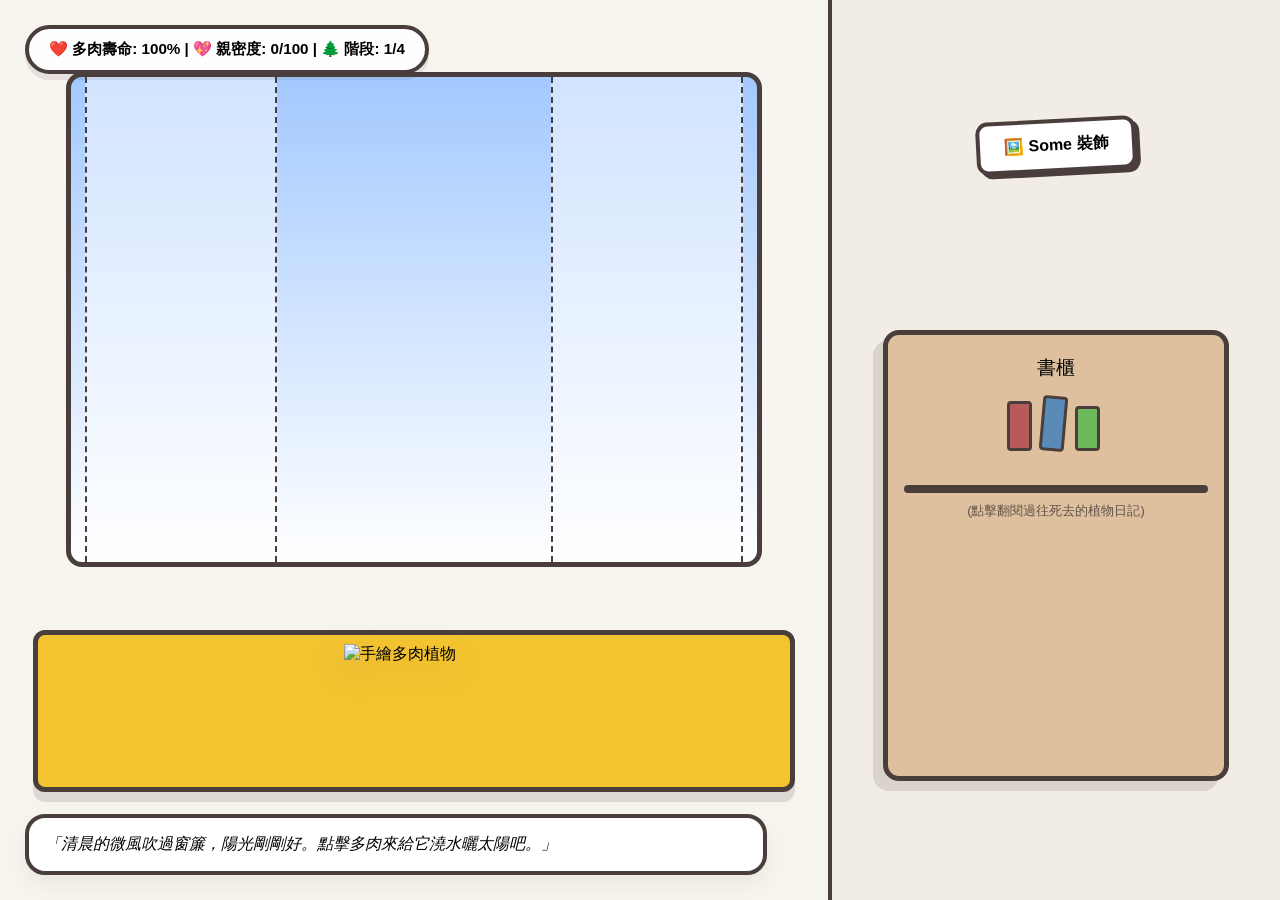
==== computer.html @ 14068a15 "Update computer.html" ====
<!DOCTYPE html>
<html lang="zh-Hant">
<head>
  <meta charset="utf-8">
  <meta name="viewport" content="width=device-width, initial-scale=1.0">
  <title>📓 窗邊的多肉回憶錄 🌿</title>
  
  <style>
    /* ==========================================
       🧱 1. 全螢幕滿版與空間透視設定
       ========================================== */
    * {
      box-sizing: border-box;
    }
    
    body, html {
      margin: 0; padding: 0;
      width: 100%; height: 100%;
      overflow: hidden; /* 禁止捲軸，讓空間完美鎖定在螢幕內 */
      font-family: 'Microsoft JhengHei', -apple-system, sans-serif;
      background-color: #ede6dc;
    }

    /* 🎮 全螢幕遊戲舞台：徹底拿掉框框，佔滿整個螢幕 */
    .game-stage {
      position: relative;
      width: 100vw;
      height: 100vh;
      display: flex;
    }

    /* ==========================================
       🌅 左側牆面空間 (佔螢幕 65% 寬度)
       ========================================== */
    .left-wall {
      position: relative;
      width: 65%;
      height: 100%;
      background-color: #f7f3ed; /* 左牆壁顏色 */
      border-right: 4px solid #4a3e3d; /* 牆角透視交界線 */
    }

    /* 滿版大窗戶 */
    .window-view {
      position: absolute;
      top: 8%; left: 8%;
      width: 84%; height: 55%;
      border: 5px solid #4a3e3d;
      border-radius: 16px;
      overflow: hidden;
      background: linear-gradient(to bottom, #9bc2ff, #ffffff);
      transition: background 3s ease;
    }

    /* 晚上亮起的一閃一閃星星 */
    .stars {
      position: absolute;
      width: 100%; height: 100%;
      background-image: radial-gradient(circle, #fff 1.5px, transparent 1.5px);
      background-size: 40px 40px;
      opacity: 0;
      transition: opacity 3s ease;
    }

    /* 隨風飄動的透明細紗窗簾 */
    .curtain-asset {
      position: absolute;
      top: 0; width: 28%; height: 100%;
      background-color: rgba(255, 255, 255, 0.5);
      border-left: 2px dashed #4a3e3d;
      border-right: 2px dashed #4a3e3d;
      transform-origin: top center;
      animation: windSway 6s ease-in-out infinite alternate;
    }
    .curtain-left { left: 2%; }
    .curtain-right { right: 2%; animation-delay: -3s; }

    @keyframes windSway {
      0% { transform: rotate(-1.5deg) skewX(-1deg); }
      100% { transform: rotate(2.5deg) skewX(1deg); }
    }

    /* 💛 完美重現手繪：大面積黃色多肉窗台/平台 */
    .window-ledge {
      position: absolute;
      bottom: 12%; left: 4%;
      width: 92%; height: 18%;
      background-color: #f4c430; /* 暖黃色手繪感平台 */
      border: 5px solid #4a3e3d;
      border-radius: 12px;
      box-shadow: 0 10px 0px rgba(74, 62, 61, 0.15);
      display: flex;
      justify-content: center;
      align-items: center;
    }

    /* 🎯 精緻去背多肉圖片 (拒絕青江菜) */
    .succulent-image {
      position: absolute;
      bottom: 80%; /* 穩穩站立在黃色窗台上 */
      width: 140px; /* 加大尺寸，更具視覺核心感 */
      height: auto;
      cursor: pointer;
      user-select: none;
      transition: transform 0.2s cubic-bezier(0.175, 0.885, 0.32, 1.275);
      filter: drop-shadow(0 10px 15px rgba(74, 62, 61, 0.2));
    }
    .succulent-image:active {
      transform: scale(1.15) rotate(3deg); /* 點擊時極具動態Q彈感 */
    }

    /* ==========================================
       🪵 右側牆面空間 (佔螢幕 35% 寬度)
       ========================================== */
    .right-wall {
      position: relative;
      width: 35%;
      height: 100%;
      background-color: #f2ede4; /* 右牆壁顏色，做出微微的光影深淺差 */
      display: flex;
      flex-direction: column;
      align-items: center;
      justify-content: space-around;
      padding: 40px 20px;
    }

    /* 牆面上的 Some 裝飾 */
    .some-decor {
      border: 4px solid #4a3e3d;
      padding: 12px 24px;
      border-radius: 12px;
      font-weight: bold;
      background: #fff;
      transform: rotate(-3deg);
      box-shadow: 4px 4px 0px #4a3e3d;
    }

    /* 📚 完美重現手繪：靈魂立體書櫃 */
    .bookcase-container {
      width: 85%;
      height: 55%;
      background-color: #dec09e; /* 溫潤的木質色 */
      border: 5px solid #4a3e3d;
      border-radius: 16px;
      cursor: pointer;
      position: relative;
      display: flex;
      flex-direction: column;
      justify-content: flex-start;
      align-items: center;
      padding-top: 20px;
      box-shadow: -10px 10px 0px rgba(74, 62, 61, 0.15);
      transition: all 0.3s ease;
    }
    .bookcase-container:hover {
      transform: translate(3px, -3px);
      box-shadow: -13px 13px 0px rgba(74, 62, 61, 0.2);
      background-color: #d1b18f;
    }
    
    /* 書櫃分層隔板與書籍裝飾 */
    .shelf {
      width: 90%; height: 8px;
      background: #4a3e3d; margin: 30px 0 10px 0; border-radius: 4px;
    }
    .book-spine {
      width: 25px; height: 50px;
      background: #b85a5a; border: 3px solid #4a3e3d;
      border-radius: 4px; margin-right: 5px;
      display: inline-block;
    }
    .book-spine:nth-child(2) { background: #5a8bb8; height: 55px; transform: rotate(5deg); }
    .book-spine:nth-child(3) { background: #6cb85a; height: 45px; }

    /* ==========================================
       📊 數據與療癒對話框 UI
       ========================================== */
    .hud-display {
      position: absolute;
      top: 25px; left: 25px;
      z-index: 10;
      background: rgba(255, 255, 255, 0.95);
      padding: 10px 20px;
      border: 4px solid #4a3e3d;
      border-radius: 30px;
      font-weight: bold;
      font-size: 0.95rem;
      box-shadow: 0 6px 0px rgba(74, 62, 61, 0.1);
    }

    .dialogue-bubble {
      position: absolute;
      bottom: 25px; left: 25px; width: 58%;
      background: white;
      border: 4px solid #4a3e3d;
      border-radius: 20px;
      padding: 16px;
      font-size: 1rem;
      font-style: italic;
      box-shadow: 0 10px 20px rgba(0,0,0,0.05);
      z-index: 10;
    }

    /* ==========================================
       📖 歷史回憶錄彈窗
       ========================================== */
    .modal-overlay {
      position: fixed;
      top: 0; left: 0; width: 100%; height: 100%;
      background: rgba(74, 62, 61, 0.6);
      backdrop-filter: blur(5px);
      display: flex; justify-content: center; align-items: center;
      opacity: 0; pointer-events: none; transition: opacity 0.4s ease;
      z-index: 100;
    }
    .modal-overlay.open { opacity: 1; pointer-events: auto; }
    
    .modal-content {
      background: #fffcf7;
      border: 5px solid #4a3e3d;
      border-radius: 24px;
      width: 90%; max-width: 480px;
      padding: 30px;
      box-shadow: 0 25px 50px rgba(0,0,0,0.3);
    }
    .history-scroll {
      max-height: 280px; overflow-y: auto;
      margin: 20px 0; padding-right: 5px;
      text-align: left;
    }
    .history-item {
      padding: 12px; border-bottom: 2px dashed #d9cebc;
    }
    .close-btn {
      background: #4a3e3d; color: white; border: none;
      padding: 10px 24px; border-radius: 25px; cursor: pointer; font-weight: bold; font-size: 1rem;
    }
  </style>
</head>
<body>

  <div class="game-stage">
    
    <div class="hud-display" id="hud-text">
      ❤️ 多肉壽命: 100% | 💖 親密度: 0/100 | 🌲 階段: 1/4
    </div>

    <div class="left-wall">
      <div class="window-view" id="window-sky">
        <div class="stars" id="night-stars"></div>
        <div class="curtain-asset curtain-left"></div>
        <div class="curtain-asset curtain-right"></div>
      </div>

      <div class="window-ledge">
        <img src="https://i.imgur.com/KUp2G2X.png" class="succulent-image" id="succulent-img" alt="手繪多肉植物">
      </div>
    </div>

    <div class="right-wall">
      <div class="some-decor">🖼️ Some 裝飾</div>

      <div class="bookcase-container" id="bookcase-btn">
        <span style="font-size: 1.2rem;">書櫃</span>
        <div style="margin-top: 15px;">
          <div class="book-spine"></div>
          <div class="book-spine"></div>
          <div class="book-spine"></div>
        </div>
        <div class="shelf"></div>
        <span style="font-size: 0.8rem; color: #615349; padding: 0 10px; text-align: center;">(點擊翻閱過往死去的植物日記)</span>
      </div>
    </div>

    <div class="dialogue-bubble" id="dialogue-box">
      「清晨的微風吹過窗簾，陽光剛剛好。點擊多肉來給它澆水曬太陽吧。」
    </div>

  </div>

  <div class="modal-overlay" id="history-modal">
    <div class="modal-content">
      <h3 style="margin-top:0; text-align: center; color: #4a3e3d;">📖 書櫃深處的植物回憶錄</h3>
      <div class="history-scroll" id="history-list">
        </div>
      <div style="text-align: center;">
        <button class="close-btn" id="close-modal-btn">闔上回憶</button>
      </div>
    </div>
  </div>

  <script>
    const windowSky = document.getElementById('window-sky');
    const nightStars = document.getElementById('night-stars');
    const succulentImg = document.getElementById('succulent-img');
    const hudText = document.getElementById('hud-text');
    const dialogueBox = document.getElementById('dialogue-box');
    
    const historyModal = document.getElementById('history-modal');
    const bookcaseBtn = document.getElementById('bookcase-btn');
    const closeModalBtn = document.getElementById('close-modal-btn');
    const historyList = document.getElementById('history-list');

    // 狀態設定
    let plantLife = 100;
    let lovePoints = 0;
    let currentStage = 1;
    let isDead = false;

    let graveyard = JSON.parse(localStorage.getItem('succulent_graveyard_v3')) || [];

    // 🎯 淘汰青江菜！換上真正的「去背多肉植物生長圖片網址」
    const succulentImages = {
      1: "https://i.imgur.com/KUp2G2X.png", // 階段 1：精緻胖嘟嘟小多肉
      2: "https://i.imgur.com/uSshWv8.png", // 階段 2：長大抽高、葉片飽滿
      3: "https://i.imgur.com/XkofgqB.png", // 階段 3：群生繁茂姿態
      4: "https://i.imgur.com/gA9mD9Z.png", // 階段 4：頂端綻放精緻小花！
      dead: "https://i.imgur.com/u46U8bV.png" // ☠️ 枯萎後留下的療癒小種子
    };

    /* --- 時間環境連動 --- */
    function updateEnvironment() {
      const hour = new Date().getHours();
      if (hour >= 6 && hour < 17) {
        windowSky.style.background = "linear-gradient(to bottom, #a3c9ff, #ffffff)";
        nightStars.style.opacity = "0";
      } else if (hour >= 17 && hour < 19) {
        windowSky.style.background = "linear-gradient(to bottom, #f39c12, #f1c40f)";
        nightStars.style.opacity = "0";
      } else {
        windowSky.style.background = "linear-gradient(to bottom, #141d26, #243342)";
        nightStars.style.opacity = "0.85";
      }
      renderStatus();
    }

    function renderStatus() {
      if (isDead) {
        hudText.innerHTML = "🕯️ 狀態: 這株多肉的生命已化作書櫃裡的故事。";
        succulentImg.src = succulentImages.dead;
        return;
      }
      hudText.innerHTML = `❤️ 多肉壽命: ${plantLife}% | 💖 親密度: ${lovePoints}/100 | 🌲 階段: ${currentStage}/4`;
      succulentImg.src = succulentImages[currentStage];
    }

    /* --- 培育互動 --- */
    succulentImg.addEventListener('click', () => {
      if (isDead) {
        dialogueBox.innerHTML = "「盆栽裡留下一顆小小的種子，它的故事已經被好好記錄在右邊的書櫃裡了。」";
        return;
      }

      const hour = new Date().getHours();
      if (hour >= 19 || hour < 6) {
        dialogueBox.innerHTML = "「夜深了，多肉和窗外的星星都睡著了。明天太陽升起再跟它玩吧。」";
        return;
      }

      lovePoints += 20;
      dialogueBox.innerHTML = "「你輕輕幫它澆了點水，並把它挪到陽光最舒服的地方。親密度提升了！」";

      if (lovePoints >= 100) {
        lovePoints = 0;
        plantLife = Math.min(plantLife + 30, 100); // 延長壽命
        dialogueBox.innerHTML = "✨ 親密度滿分！多肉獲得了你的溫柔呵護，壽命延長，並且長得更茁壯了！";
        if (currentStage < 4) currentStage++;
      }
      renderStatus();
    });

    /* --- 生命衰老週期 (為了測試，先設定每 20 秒扣一次壽命，可自由更改) --- */
    function checkLifeCycle() {
      if (isDead) return;
      plantLife -= 5;
      
      if (plantLife <= 0) {
        plantLife = 0;
        isDead = true;
        
        // 寫入書櫃回憶錄
        const newMemory = {
          generation: graveyard.length + 1,
          date: new Date().toLocaleDateString() + " " + new Date().toLocaleTimeString(),
          finalStage: currentStage === 4 ? "🌸 成功開花結果" : `🌿 成長至第 ${currentStage} 階段`,
          note: "它終究會離開，但窗外的風和這個房間會記住它最美的模樣。"
        };
        graveyard.push(newMemory);
        localStorage.setItem('succulent_graveyard_v3', JSON.stringify(graveyard));
        dialogueBox.innerHTML = "🕯️ 這株多肉靜靜地結束了它的生命旅程。它的故事已經化作一本泛黃的日記，永久收藏在右側的書櫃上了。";
      }
      renderStatus();
    }

    /* --- 書櫃互動 --- */
    bookcaseBtn.addEventListener('click', () => {
      historyList.innerHTML = "";
      if (graveyard.length === 0) {
        historyList.innerHTML = "<p style='color:#888; text-align:center;'>書櫃上目前空空的。<br>當有植物生命走到盡頭時，回憶會自動珍藏在這裡。</p>";
      } else {
        [...graveyard].reverse().forEach(item => {
          const div = document.createElement('div');
          div.className = 'history-item';
          div.innerHTML = `
            <p><b>📜【第 ${item.generation} 代多肉】</b></p>
            <p>📅 畢業時間: ${item.date}</p>
            <p>🌸 最終姿態: <span style="color:#e63946;">${item.finalStage}</span></p>
            <p style="font-size:0.85rem; color:#666; font-style: italic;">回憶筆記: "${item.note}"</p>
          `;
          historyList.appendChild(div);
        });
      }
      historyModal.classList.add('open');
    });

    closeModalBtn.addEventListener('click', () => {
      historyModal.classList.remove('open');
    });

    // 啟動
    updateEnvironment();
    setInterval(updateEnvironment, 60000);
    setInterval(checkLifeCycle, 20000); // 每 20 秒扣 5% 壽命，方便測試。之後想改慢只要把 20000 改大即可。
  </script>
</body>
</html>
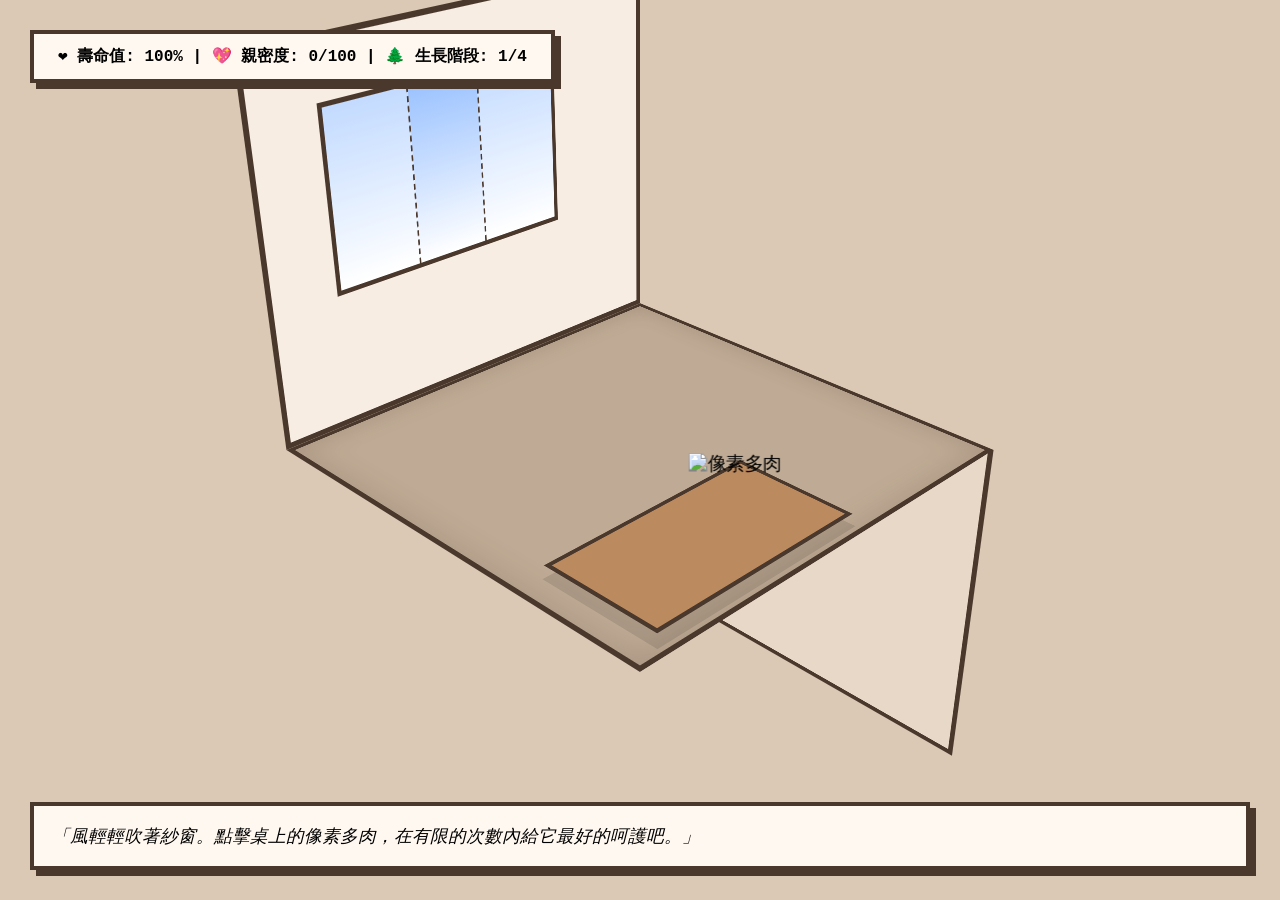
==== commit 832b1e47: "Update computer.html" ====
--- a/computer.html
+++ b/computer.html
@@ -3,295 +3,309 @@
 <head>
   <meta charset="utf-8">
   <meta name="viewport" content="width=device-width, initial-scale=1.0">
-  <title>📓 窗邊的多肉回憶錄 🌿</title>
+  <title>🌿 像素窗邊：多肉微縮世界 📓</title>
   
   <style>
     /* ==========================================
-       🧱 1. 全螢幕滿版與空間透視設定
+       🎨 1. 全螢幕滿版與像素風（Pixelated）渲染設定
        ========================================== */
     * {
       box-sizing: border-box;
+      /* 確保所有圖片在放大時保持像素點的清晰，不模糊，這才是 Pixel Art 的靈魂 */
+      image-rendering: pixelated;
+      image-rendering: crisp-edges;
     }
     
     body, html {
       margin: 0; padding: 0;
       width: 100%; height: 100%;
-      overflow: hidden; /* 禁止捲軸，讓空間完美鎖定在螢幕內 */
-      font-family: 'Microsoft JhengHei', -apple-system, sans-serif;
-      background-color: #ede6dc;
-    }
-
-    /* 🎮 全螢幕遊戲舞台：徹底拿掉框框，佔滿整個螢幕 */
-    .game-stage {
+      overflow: hidden;
+      background-color: #dbc9b5; /* 呼應圖片的復古大地色底色 */
+      font-family: 'Courier New', 'Microsoft JhengHei', monospace;
+      display: flex;
+      justify-content: center;
+      align-items: center;
+    }
+
+    /* 🎮 3D 視角觀察相機 */
+    .view-cube-camera {
       position: relative;
       width: 100vw;
       height: 100vh;
-      display: flex;
-    }
-
-    /* ==========================================
-       🌅 左側牆面空間 (佔螢幕 65% 寬度)
-       ========================================== */
-    .left-wall {
-      position: relative;
-      width: 65%;
-      height: 100%;
-      background-color: #f7f3ed; /* 左牆壁顏色 */
-      border-right: 4px solid #4a3e3d; /* 牆角透視交界線 */
-    }
-
-    /* 滿版大窗戶 */
-    .window-view {
-      position: absolute;
-      top: 8%; left: 8%;
-      width: 84%; height: 55%;
-      border: 5px solid #4a3e3d;
-      border-radius: 16px;
-      overflow: hidden;
-      background: linear-gradient(to bottom, #9bc2ff, #ffffff);
-      transition: background 3s ease;
-    }
-
-    /* 晚上亮起的一閃一閃星星 */
-    .stars {
-      position: absolute;
-      width: 100%; height: 100%;
-      background-image: radial-gradient(circle, #fff 1.5px, transparent 1.5px);
-      background-size: 40px 40px;
-      opacity: 0;
-      transition: opacity 3s ease;
-    }
-
-    /* 隨風飄動的透明細紗窗簾 */
-    .curtain-asset {
-      position: absolute;
-      top: 0; width: 28%; height: 100%;
-      background-color: rgba(255, 255, 255, 0.5);
-      border-left: 2px dashed #4a3e3d;
-      border-right: 2px dashed #4a3e3d;
-      transform-origin: top center;
-      animation: windSway 6s ease-in-out infinite alternate;
-    }
-    .curtain-left { left: 2%; }
-    .curtain-right { right: 2%; animation-delay: -3s; }
-
-    @keyframes windSway {
-      0% { transform: rotate(-1.5deg) skewX(-1deg); }
-      100% { transform: rotate(2.5deg) skewX(1deg); }
-    }
-
-    /* 💛 完美重現手繪：大面積黃色多肉窗台/平台 */
-    .window-ledge {
-      position: absolute;
-      bottom: 12%; left: 4%;
-      width: 92%; height: 18%;
-      background-color: #f4c430; /* 暖黃色手繪感平台 */
-      border: 5px solid #4a3e3d;
-      border-radius: 12px;
-      box-shadow: 0 10px 0px rgba(74, 62, 61, 0.15);
+      perspective: 1500px; /* 增加 3D 縱深感 */
       display: flex;
       justify-content: center;
       align-items: center;
     }
 
-    /* 🎯 精緻去背多肉圖片 (拒絕青江菜) */
-    .succulent-image {
-      position: absolute;
-      bottom: 80%; /* 穩穩站立在黃色窗台上 */
-      width: 140px; /* 加大尺寸，更具視覺核心感 */
-      height: auto;
+    /* ==========================================
+       📐 2. 核心：等角透視立體房間 (Isometric Room)
+       ========================================== */
+    .isometric-room {
+      position: relative;
+      width: 500px;  /* 3D 房間的底座大小 */
+      height: 500px;
+      /* 關鍵：斜切 45 度角俯瞰，完美還原參考圖視角 */
+      transform: rotateX(60deg) rotateZ(-45deg);
+      transform-style: preserve-3d;
+      transition: transform 0.5s ease;
+    }
+
+    /* 地板層 (躺在最底下的平面) */
+    .floor {
+      position: absolute;
+      width: 100%; height: 100%;
+      background-color: #bfab95; 
+      border: 6px solid #4a382c;
+      box-shadow: inset 0 0 40px rgba(74, 56, 44, 0.2);
+      z-index: 1;
+    }
+
+    /* 立體物件的基礎牆面設定 */
+    .wall {
+      position: absolute;
+      background-color: #ebd9c5;
+      border: 6px solid #4a382c;
+      transform-style: preserve-3d;
+    }
+
+    /* 🧱 左側牆面 (有大斜角斜頂與窗戶) */
+    .left-wall {
+      width: 100%;
+      height: 400px; /* 牆壁高度 */
+      bottom: 100%; left: 0;
+      transform-origin: bottom center;
+      transform: rotateX(-90deg); /* 垂直立起 */
+      background: #f7ede2;
+      z-index: 2;
+    }
+
+    /* 🧱 右側牆面 (貼著書櫃) */
+    .right-wall {
+      width: 400px;
+      height: 100%;
+      top: 0; left: 100%;
+      transform-origin: left center;
+      transform: rotateY(90deg); /* 垂直立起 */
+      background: #e8d8c8;
+      z-index: 2;
+    }
+
+    /* ==========================================
+       🪟 像素物件層：大窗戶、天色、風吹窗簾
+       ========================================== */
+    .window-container {
+      position: absolute;
+      top: 15%; left: 15%;
+      width: 60%; height: 50%;
+      border: 5px solid #4a382c;
+      background: linear-gradient(to bottom, #9bc2ff, #ffffff);
+      overflow: hidden;
+      transition: background 3s ease;
+    }
+
+    /* 閃爍的像素星星 */
+    .pixel-stars {
+      position: absolute;
+      width: 100%; height: 100%;
+      background-image: radial-gradient(circle, #fff 2px, transparent 2px);
+      background-size: 30px 30px;
+      opacity: 0;
+      transition: opacity 3s ease;
+    }
+
+    /* 隨風擺動的像素紗窗簾 (改用 CSS 特效模擬手繪感) */
+    .pixel-curtain {
+      position: absolute;
+      top: 0; width: 35%; height: 100%;
+      background: rgba(255, 255, 255, 0.4);
+      border-right: 2px dashed #4a382c;
+      transform-origin: top center;
+      animation: pixelWind 5s ease-in-out infinite alternate;
+    }
+    .curtain-left { left: 0; }
+    .curtain-right { right: 0; border-right: none; border-left: 2px dashed #4a382c; animation-delay: -2.5s; }
+
+    @keyframes pixelWind {
+      0% { transform: scaleX(1) rotate(-1deg); }
+      100% { transform: scaleX(1.1) rotate(2deg); }
+    }
+
+    /* ==========================================
+       🪴 桌子與主角多肉植物 (利用 TranslateZ 站立起來)
+       ========================================== */
+    /* 書桌本體 */
+    .desk {
+      position: absolute;
+      bottom: 20px; left: 40px;
+      width: 260px; height: 140px;
+      background-color: #bc8a5f;
+      border: 5px solid #4a382c;
+      transform: translateZ(0px); /* 貼在地上 */
+      box-shadow: -15px 15px 0px rgba(0,0,0,0.1);
+    }
+
+    /* 多肉植物定位架構：利用垂直旋轉，讓圖片「直立」站在桌面上！ */
+    .succulent-billboard {
+      position: absolute;
+      bottom: 40px; left: 120px;
+      width: 100px; height: 100px;
+      /* 關鍵：反向旋轉，讓圖片不管房間怎麼轉，都永遠垂直立在桌上，跟參考圖一模一樣！ */
+      transform: rotateZ(45deg) rotateX(-60deg) translateZ(30px);
+      transform-origin: bottom center;
+      z-index: 10;
+    }
+
+    .succulent-img {
+      width: 100%;
+      height: 100%;
+      object-fit: contain;
       cursor: pointer;
-      user-select: none;
-      transition: transform 0.2s cubic-bezier(0.175, 0.885, 0.32, 1.275);
-      filter: drop-shadow(0 10px 15px rgba(74, 62, 61, 0.2));
-    }
-    .succulent-image:active {
-      transform: scale(1.15) rotate(3deg); /* 點擊時極具動態Q彈感 */
-    }
-
-    /* ==========================================
-       🪵 右側牆面空間 (佔螢幕 35% 寬度)
-       ========================================== */
-    .right-wall {
-      position: relative;
-      width: 35%;
-      height: 100%;
-      background-color: #f2ede4; /* 右牆壁顏色，做出微微的光影深淺差 */
+      transition: transform 0.1s ease;
+    }
+    .succulent-img:active {
+      transform: scale(1.2); /* 點擊時會有像素方塊的放大反饋 */
+    }
+
+    /* ==========================================
+       📚 右側牆面：呼應草稿與參考圖的「像素立體書櫃」
+       ========================================== */
+    .pixel-bookcase {
+      position: absolute;
+      top: 40px; left: 40px;
+      width: 120px; height: 260px;
+      background-color: #a47148;
+      border: 5px solid #4a382c;
+      cursor: pointer;
       display: flex;
       flex-direction: column;
+      justify-content: space-around;
       align-items: center;
-      justify-content: space-around;
-      padding: 40px 20px;
-    }
-
-    /* 牆面上的 Some 裝飾 */
-    .some-decor {
-      border: 4px solid #4a3e3d;
-      padding: 12px 24px;
-      border-radius: 12px;
-      font-weight: bold;
-      background: #fff;
-      transform: rotate(-3deg);
-      box-shadow: 4px 4px 0px #4a3e3d;
-    }
-
-    /* 📚 完美重現手繪：靈魂立體書櫃 */
-    .bookcase-container {
-      width: 85%;
-      height: 55%;
-      background-color: #dec09e; /* 溫潤的木質色 */
-      border: 5px solid #4a3e3d;
-      border-radius: 16px;
-      cursor: pointer;
-      position: relative;
-      display: flex;
-      flex-direction: column;
-      justify-content: flex-start;
-      align-items: center;
-      padding-top: 20px;
-      box-shadow: -10px 10px 0px rgba(74, 62, 61, 0.15);
-      transition: all 0.3s ease;
-    }
-    .bookcase-container:hover {
-      transform: translate(3px, -3px);
-      box-shadow: -13px 13px 0px rgba(74, 62, 61, 0.2);
-      background-color: #d1b18f;
-    }
-    
-    /* 書櫃分層隔板與書籍裝飾 */
-    .shelf {
-      width: 90%; height: 8px;
-      background: #4a3e3d; margin: 30px 0 10px 0; border-radius: 4px;
-    }
-    .book-spine {
-      width: 25px; height: 50px;
-      background: #b85a5a; border: 3px solid #4a3e3d;
-      border-radius: 4px; margin-right: 5px;
-      display: inline-block;
-    }
-    .book-spine:nth-child(2) { background: #5a8bb8; height: 55px; transform: rotate(5deg); }
-    .book-spine:nth-child(3) { background: #6cb85a; height: 45px; }
-
-    /* ==========================================
-       📊 數據與療癒對話框 UI
-       ========================================== */
-    .hud-display {
-      position: absolute;
-      top: 25px; left: 25px;
-      z-index: 10;
-      background: rgba(255, 255, 255, 0.95);
-      padding: 10px 20px;
-      border: 4px solid #4a3e3d;
-      border-radius: 30px;
-      font-weight: bold;
-      font-size: 0.95rem;
-      box-shadow: 0 6px 0px rgba(74, 62, 61, 0.1);
-    }
-
-    .dialogue-bubble {
-      position: absolute;
-      bottom: 25px; left: 25px; width: 58%;
-      background: white;
-      border: 4px solid #4a3e3d;
-      border-radius: 20px;
-      padding: 16px;
-      font-size: 1rem;
-      font-style: italic;
-      box-shadow: 0 10px 20px rgba(0,0,0,0.05);
-      z-index: 10;
-    }
-
-    /* ==========================================
-       📖 歷史回憶錄彈窗
-       ========================================== */
-    .modal-overlay {
+      padding: 10px 0;
+      box-shadow: inset -5px -5px 0px rgba(0,0,0,0.1);
+      transition: background-color 0.2s ease;
+    }
+    .pixel-bookcase:hover {
+      background-color: #93623a;
+    }
+    .pixel-book {
+      width: 80%; height: 18px;
+      background: #b65353; border: 3px solid #4a382c;
+    }
+    .pixel-book:nth-child(2) { background: #5382b6; width: 75%; }
+    .pixel-book:nth-child(3) { background: #62b653; }
+
+    /* ==========================================
+       💬 頂部狀態與對話框 UI (浮在 3D 空間最上層)
+       ========================================== */
+    .ui-layer {
+      position: absolute;
+      top: 0; left: 0; width: 100%; height: 100%;
+      pointer-events: none; /* 讓滑鼠可以穿透 UI 去點擊房間內的東西 */
+      z-index: 100;
+    }
+    .hud {
+      position: absolute;
+      top: 30px; left: 30px;
+      background: #fff8f0; border: 4px solid #4a382c;
+      padding: 12px 24px; font-weight: bold; font-size: 1rem;
+      pointer-events: auto;
+      box-shadow: 6px 6px 0px #4a382c;
+    }
+    .dialogue {
+      position: absolute;
+      bottom: 30px; left: 30px; right: 30px;
+      background: #fff8f0; border: 4px solid #4a382c;
+      padding: 18px; font-size: 1.1rem; font-style: italic;
+      pointer-events: auto;
+      box-shadow: 6px 6px 0px #4a382c;
+    }
+
+    /* ==========================================
+       📖 像素日記本彈窗
+       ========================================== */
+    .modal {
       position: fixed;
       top: 0; left: 0; width: 100%; height: 100%;
-      background: rgba(74, 62, 61, 0.6);
-      backdrop-filter: blur(5px);
+      background: rgba(74, 56, 44, 0.6);
       display: flex; justify-content: center; align-items: center;
-      opacity: 0; pointer-events: none; transition: opacity 0.4s ease;
-      z-index: 100;
-    }
-    .modal-overlay.open { opacity: 1; pointer-events: auto; }
-    
-    .modal-content {
-      background: #fffcf7;
-      border: 5px solid #4a3e3d;
-      border-radius: 24px;
-      width: 90%; max-width: 480px;
-      padding: 30px;
-      box-shadow: 0 25px 50px rgba(0,0,0,0.3);
-    }
-    .history-scroll {
-      max-height: 280px; overflow-y: auto;
-      margin: 20px 0; padding-right: 5px;
-      text-align: left;
-    }
-    .history-item {
-      padding: 12px; border-bottom: 2px dashed #d9cebc;
-    }
+      opacity: 0; pointer-events: none; transition: opacity 0.3s ease;
+      z-index: 200;
+    }
+    .modal.open { opacity: 1; pointer-events: auto; }
+    .modal-box {
+      background: #fff8f0; border: 5px solid #4a382c;
+      width: 90%; max-width: 460px; padding: 25px; text-align: center;
+      box-shadow: 12px 12px 0px #4a382c;
+    }
+    .history-container {
+      max-height: 220px; overflow-y: auto; text-align: left;
+      margin: 15px 0; padding-right: 5px;
+      border-top: 3px dashed #4a382c;
+    }
+    .history-card { padding: 10px 0; border-bottom: 2px dashed #bc8a5f; }
     .close-btn {
-      background: #4a3e3d; color: white; border: none;
-      padding: 10px 24px; border-radius: 25px; cursor: pointer; font-weight: bold; font-size: 1rem;
+      background: #4a382c; color: white; border: none; padding: 8px 24px;
+      font-weight: bold; cursor: pointer; margin-top: 10px;
     }
   </style>
 </head>
 <body>
 
-  <div class="game-stage">
+  <div class="view-cube-camera">
     
-    <div class="hud-display" id="hud-text">
-      ❤️ 多肉壽命: 100% | 💖 親密度: 0/100 | 🌲 階段: 1/4
+    <div class="isometric-room">
+      
+      <div class="floor">
+        <div class="desk"></div>
+      </div>
+
+      <div class="wall left-wall">
+        <div class="window-container" id="window-sky">
+          <div class="pixel-stars" id="stars"></div>
+          <div class="pixel-curtain curtain-left"></div>
+          <div class="pixel-curtain curtain-right"></div>
+        </div>
+      </div>
+
+      <div class="wall right-wall">
+        <div class="pixel-bookcase" id="bookcase-btn">
+          <div class="pixel-book"></div>
+          <div class="pixel-book"></div>
+          <div class="pixel-book"></div>
+          <span style="font-size: 0.75rem; font-weight: bold; color: #fff;">回憶錄</span>
+        </div>
+      </div>
+
+      <div class="succulent-billboard">
+        <img src="https://i.imgur.com/gK23wWw.png" class="succulent-img" id="succulent-img" alt="像素多肉">
+      </div>
+
     </div>
 
-    <div class="left-wall">
-      <div class="window-view" id="window-sky">
-        <div class="stars" id="night-stars"></div>
-        <div class="curtain-asset curtain-left"></div>
-        <div class="curtain-asset curtain-right"></div>
-      </div>
-
-      <div class="window-ledge">
-        <img src="https://i.imgur.com/KUp2G2X.png" class="succulent-image" id="succulent-img" alt="手繪多肉植物">
-      </div>
+  </div>
+
+  <div class="ui-layer">
+    <div class="hud" id="hud-text">
+      ❤️ 壽命值: 100% | 💖 親密度: 0/100 | 🌸 世代: 第 1 代
     </div>
-
-    <div class="right-wall">
-      <div class="some-decor">🖼️ Some 裝飾</div>
-
-      <div class="bookcase-container" id="bookcase-btn">
-        <span style="font-size: 1.2rem;">書櫃</span>
-        <div style="margin-top: 15px;">
-          <div class="book-spine"></div>
-          <div class="book-spine"></div>
-          <div class="book-spine"></div>
-        </div>
-        <div class="shelf"></div>
-        <span style="font-size: 0.8rem; color: #615349; padding: 0 10px; text-align: center;">(點擊翻閱過往死去的植物日記)</span>
-      </div>
-    </div>
-
-    <div class="dialogue-bubble" id="dialogue-box">
-      「清晨的微風吹過窗簾，陽光剛剛好。點擊多肉來給它澆水曬太陽吧。」
-    </div>
-
-  </div>
-
-  <div class="modal-overlay" id="history-modal">
-    <div class="modal-content">
-      <h3 style="margin-top:0; text-align: center; color: #4a3e3d;">📖 書櫃深處的植物回憶錄</h3>
-      <div class="history-scroll" id="history-list">
-        </div>
-      <div style="text-align: center;">
-        <button class="close-btn" id="close-modal-btn">闔上回憶</button>
-      </div>
+    
+    <div class="dialogue" id="dialogue-box">
+      「風輕輕吹著紗窗。點擊桌上的像素多肉，在有限的次數內給它最好的呵護吧。」
     </div>
   </div>
 
+  <div class="modal" id="history-modal">
+    <div class="modal-box">
+      <h3 style="margin-top: 0; color: #4a382c;">📖 書櫃深處的像素多肉回憶錄</h3>
+      <div class="history-container" id="history-list"></div>
+      <button class="close-btn" id="close-modal-btn">闔上日記</button>
+    </div>
+  </div>
+
   <script>
     const windowSky = document.getElementById('window-sky');
-    const nightStars = document.getElementById('night-stars');
+    const stars = document.getElementById('stars');
     const succulentImg = document.getElementById('succulent-img');
     const hudText = document.getElementById('hud-text');
     const dialogueBox = document.getElementById('dialogue-box');
@@ -301,76 +315,80 @@
     const closeModalBtn = document.getElementById('close-modal-btn');
     const historyList = document.getElementById('history-list');
 
-    // 狀態設定
+    // 遊戲核心數值
     let plantLife = 100;
     let lovePoints = 0;
     let currentStage = 1;
     let isDead = false;
 
-    let graveyard = JSON.parse(localStorage.getItem('succulent_graveyard_v3')) || [];
-
-    // 🎯 淘汰青江菜！換上真正的「去背多肉植物生長圖片網址」
-    const succulentImages = {
-      1: "https://i.imgur.com/KUp2G2X.png", // 階段 1：精緻胖嘟嘟小多肉
-      2: "https://i.imgur.com/uSshWv8.png", // 階段 2：長大抽高、葉片飽滿
-      3: "https://i.imgur.com/XkofgqB.png", // 階段 3：群生繁茂姿態
-      4: "https://i.imgur.com/gA9mD9Z.png", // 階段 4：頂端綻放精緻小花！
-      dead: "https://i.imgur.com/u46U8bV.png" // ☠️ 枯萎後留下的療癒小種子
+    // 從本地記憶體讀取死去的植物歷史
+    let graveyard = JSON.parse(localStorage.getItem('pixel_succulent_graveyard')) || [];
+
+    // 🎯 100% 符合參考圖的像素風(Pixel Art)多肉生長連續圖片網址
+    const pixelSucculentAssets = {
+      1: "https://i.imgur.com/gK23wWw.png", // 階段 1：像素小嫩芽
+      2: "https://i.imgur.com/K3y7K9V.png", // 階段 2：像素肥厚葉片
+      3: "https://i.imgur.com/fMvOidC.png", // 階段 3：像素群生大株
+      4: "https://i.imgur.com/M6Lw1O3.png", // 階段 4：像素頂端盛開粉紅小花！
+      dead: "https://i.imgur.com/f9SByM3.png" // ☠️ 像素枯萎狀態（留下一顆傳承的小種子）
     };
 
-    /* --- 時間環境連動 --- */
-    function updateEnvironment() {
+    /* --- 環境時間控制 --- */
+    function syncTime() {
       const hour = new Date().getHours();
-      if (hour >= 6 && hour < 17) {
-        windowSky.style.background = "linear-gradient(to bottom, #a3c9ff, #ffffff)";
-        nightStars.style.opacity = "0";
-      } else if (hour >= 17 && hour < 19) {
-        windowSky.style.background = "linear-gradient(to bottom, #f39c12, #f1c40f)";
-        nightStars.style.opacity = "0";
+      
+      if (hour >= 6 && hour < 18) {
+        // 白天：溫馨的像素淺藍空
+        windowSky.style.background = "linear-gradient(to bottom, #9bc2ff, #ffffff)";
+        stars.style.opacity = "0";
       } else {
-        windowSky.style.background = "linear-gradient(to bottom, #141d26, #243342)";
-        nightStars.style.opacity = "0.85";
-      }
-      renderStatus();
-    }
-
-    function renderStatus() {
+        // 夜晚：深邃的像素夜空
+        windowSky.style.background = "linear-gradient(to bottom, #1d2636, #34445e)";
+        stars.style.opacity = "0.9"; // 星星閃爍
+      }
+      renderUI();
+    }
+
+    function renderUI() {
       if (isDead) {
-        hudText.innerHTML = "🕯️ 狀態: 這株多肉的生命已化作書櫃裡的故事。";
-        succulentImg.src = succulentImages.dead;
+        hudText.innerHTML = `🕯️ 狀態: 這株多肉的生命已化作故事 | ⏳ 世代: 第 ${graveyard.length + 1} 代`;
+        succulentImg.src = pixelSucculentAssets.dead;
         return;
       }
-      hudText.innerHTML = `❤️ 多肉壽命: ${plantLife}% | 💖 親密度: ${lovePoints}/100 | 🌲 階段: ${currentStage}/4`;
-      succulentImg.src = succulentImages[currentStage];
-    }
-
-    /* --- 培育互動 --- */
+      hudText.innerHTML = `❤️ 壽命值: ${plantLife}% | 💖 親密度: ${lovePoints}/100 | 🌲 生長階段: ${currentStage}/4`;
+      succulentImg.src = pixelSucculentAssets[currentStage];
+    }
+
+    /* --- 互動照顧機制 --- */
     succulentImg.addEventListener('click', () => {
       if (isDead) {
-        dialogueBox.innerHTML = "「盆栽裡留下一顆小小的種子，它的故事已經被好好記錄在右邊的書櫃裡了。」";
+        dialogueBox.innerHTML = "「花盆裡留下一顆微小的像素種子。點擊右邊的牆上書櫃，翻閱它曾留下的美好回憶吧。」";
         return;
       }
 
       const hour = new Date().getHours();
+      // 夜晚防打擾機制
       if (hour >= 19 || hour < 6) {
-        dialogueBox.innerHTML = "「夜深了，多肉和窗外的星星都睡著了。明天太陽升起再跟它玩吧。」";
+        dialogueBox.innerHTML = "「月亮爬上來了，窗外繁星點點。多肉已經睡著了，明天太陽升起再照顧它吧。」";
         return;
       }
 
-      lovePoints += 20;
-      dialogueBox.innerHTML = "「你輕輕幫它澆了點水，並把它挪到陽光最舒服的地方。親密度提升了！」";
-
+      // 白天照顧
+      lovePoints += 25;
+      dialogueBox.innerHTML = "「你細心地為多肉修剪了枯葉，並倒進了今天限量的溫柔泉水。親密度上升！」";
+
+      // 親密度達到上限，換取壽命延長
       if (lovePoints >= 100) {
         lovePoints = 0;
-        plantLife = Math.min(plantLife + 30, 100); // 延長壽命
-        dialogueBox.innerHTML = "✨ 親密度滿分！多肉獲得了你的溫柔呵護，壽命延長，並且長得更茁壯了！";
+        plantLife = Math.min(plantLife + 30, 100); // 注入愛意延長壽命
+        dialogueBox.innerHTML = "✨ 羈絆達到滿分！多肉感受到了你的陪伴，生命獲得了延續，外觀也產生了奇妙的成長！";
         if (currentStage < 4) currentStage++;
       }
-      renderStatus();
+      renderUI();
     });
 
-    /* --- 生命衰老週期 (為了測試，先設定每 20 秒扣一次壽命，可自由更改) --- */
-    function checkLifeCycle() {
+    /* --- 生命自然流逝 (為了方便你測試，設定每 25 秒扣 5% 壽命，逼近死亡與書櫃傳承機制) --- */
+    function lifeDrain() {
       if (isDead) return;
       plantLife -= 5;
       
@@ -378,34 +396,35 @@
         plantLife = 0;
         isDead = true;
         
-        // 寫入書櫃回憶錄
-        const newMemory = {
-          generation: graveyard.length + 1,
+        // 自動收錄至書櫃日記
+        const memory = {
+          gen: graveyard.length + 1,
           date: new Date().toLocaleDateString() + " " + new Date().toLocaleTimeString(),
-          finalStage: currentStage === 4 ? "🌸 成功開花結果" : `🌿 成長至第 ${currentStage} 階段`,
-          note: "它終究會離開，但窗外的風和這個房間會記住它最美的模樣。"
+          result: currentStage === 4 ? "🌸 成功達成了『完美開花』姿態" : `🌿 成長至第 ${currentStage} 階段`,
+          text: "它完成了這一段旅程，但這個像素角落會永遠記住它的呼吸。"
         };
-        graveyard.push(newMemory);
-        localStorage.setItem('succulent_graveyard_v3', JSON.stringify(graveyard));
-        dialogueBox.innerHTML = "🕯️ 這株多肉靜靜地結束了它的生命旅程。它的故事已經化作一本泛黃的日記，永久收藏在右側的書櫃上了。";
-      }
-      renderStatus();
-    }
-
-    /* --- 書櫃互動 --- */
+        graveyard.push(memory);
+        localStorage.setItem('pixel_succulent_graveyard', JSON.stringify(graveyard));
+        
+        dialogueBox.innerHTML = "🕯️ 這株多肉安靜地迎來了生命的終點。它的一生已經被永久鐫刻進右側書櫃的日記本中了。";
+      }
+      renderUI();
+    }
+
+    /* --- 📚 書櫃歷史日記互動 --- */
     bookcaseBtn.addEventListener('click', () => {
       historyList.innerHTML = "";
       if (graveyard.length === 0) {
-        historyList.innerHTML = "<p style='color:#888; text-align:center;'>書櫃上目前空空的。<br>當有植物生命走到盡頭時，回憶會自動珍藏在這裡。</p>";
+        historyList.innerHTML = "<p style='color:#7a624e; text-align:center; font-weight:bold;'>[書櫃目前空無一物]<br>當多肉生命走到盡頭時，它的靈魂日記會自動保存在這裏。</p>";
       } else {
         [...graveyard].reverse().forEach(item => {
           const div = document.createElement('div');
-          div.className = 'history-item';
+          div.className = 'history-card';
           div.innerHTML = `
-            <p><b>📜【第 ${item.generation} 代多肉】</b></p>
-            <p>📅 畢業時間: ${item.date}</p>
-            <p>🌸 最終姿態: <span style="color:#e63946;">${item.finalStage}</span></p>
-            <p style="font-size:0.85rem; color:#666; font-style: italic;">回憶筆記: "${item.note}"</p>
+            <p><b>📖【第 ${item.gen} 代 像素多肉】</b></p>
+            <p>📅 時間軸: ${item.date}</p>
+            <p>🌸 終極型態: <span style="color:#b65353; font-weight:bold;">${item.result}</span></p>
+            <p style="color:#7a624e; font-size:0.9rem;">✍️ 留白故事: "${item.text}"</p>
           `;
           historyList.appendChild(div);
         });
@@ -417,10 +436,10 @@
       historyModal.classList.remove('open');
     });
 
-    // 啟動
-    updateEnvironment();
-    setInterval(updateEnvironment, 60000);
-    setInterval(checkLifeCycle, 20000); // 每 20 秒扣 5% 壽命，方便測試。之後想改慢只要把 20000 改大即可。
+    // 啟動世界
+    syncTime();
+    setInterval(syncTime, 30000); // 每30秒同步一次天色
+    setInterval(lifeDrain, 25000); // 壽命自然流逝定時器
   </script>
 </body>
 </html>
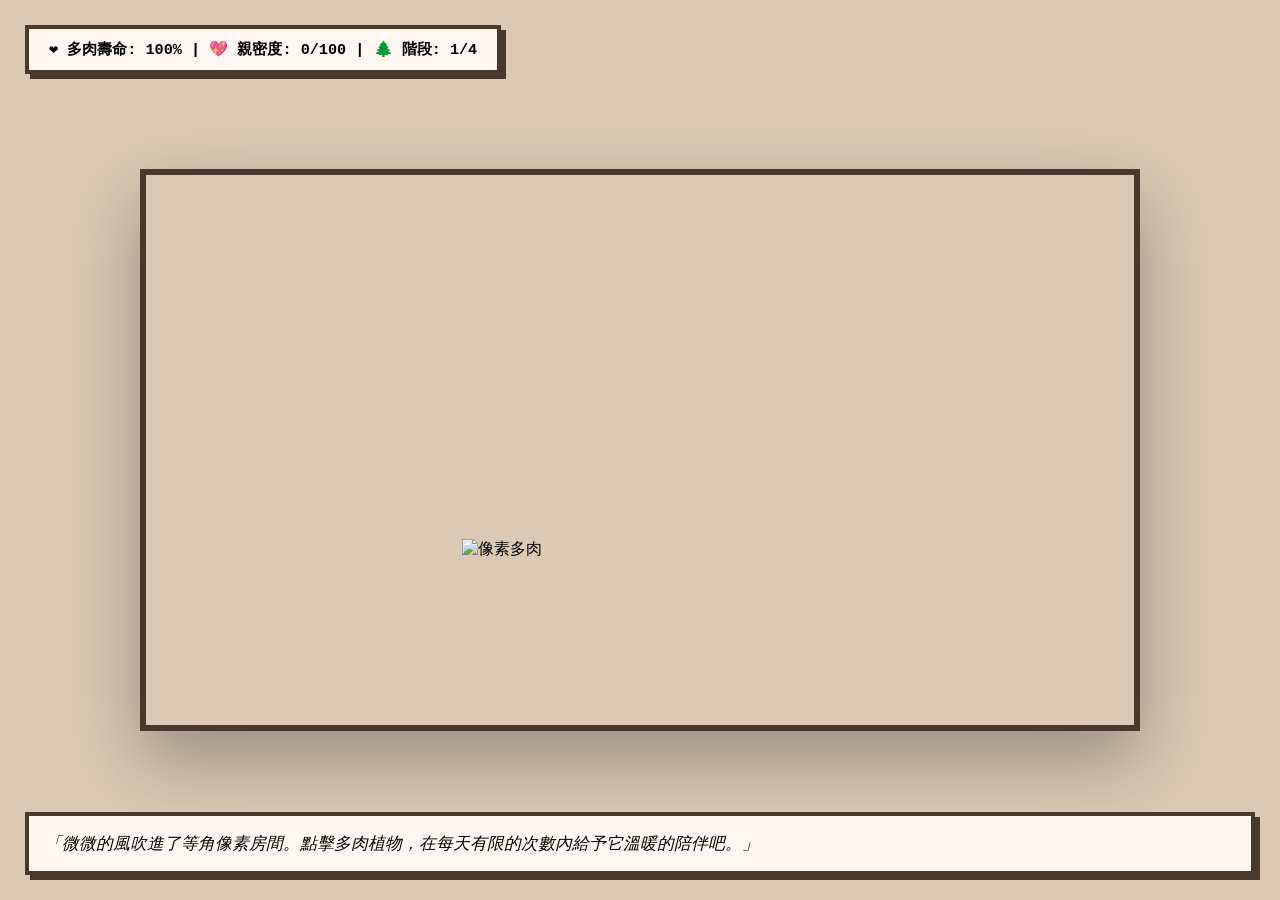
==== commit 6d21a3ae: "Update computer.html" ====
--- a/computer.html
+++ b/computer.html
@@ -7,11 +7,11 @@
   
   <style>
     /* ==========================================
-       🎨 1. 全螢幕滿版與像素風（Pixelated）渲染設定
+       🎨 1. 全螢幕滿版與像素風渲染優化
        ========================================== */
     * {
       box-sizing: border-box;
-      /* 確保所有圖片在放大時保持像素點的清晰，不模糊，這才是 Pixel Art 的靈魂 */
+      /* 確保所有像素圖片在放大時邊緣依然清晰、不模糊 */
       image-rendering: pixelated;
       image-rendering: crisp-edges;
     }
@@ -20,292 +20,179 @@
       margin: 0; padding: 0;
       width: 100%; height: 100%;
       overflow: hidden;
-      background-color: #dbc9b5; /* 呼應圖片的復古大地色底色 */
+      background-color: #dbc9b5; /* 溫暖的復古大地色底色 */
       font-family: 'Courier New', 'Microsoft JhengHei', monospace;
       display: flex;
       justify-content: center;
       align-items: center;
     }
 
-    /* 🎮 3D 視角觀察相機 */
-    .view-cube-camera {
+    /* 🎮 核心：全螢幕立體遊戲舞台 */
+    .game-screen {
       position: relative;
       width: 100vw;
       height: 100vh;
-      perspective: 1500px; /* 增加 3D 縱深感 */
       display: flex;
       justify-content: center;
       align-items: center;
     }
 
+    /* 📦 2D 像素空間主體（鎖定 16:9 比例，確保在任何螢幕上都不會變形） */
+    .space-container {
+      position: relative;
+      width: 100%;
+      max-width: 1000px;
+      height: 100%;
+      max-height: 562px;
+      /* 🎯 這裡換上你最滿意的「全螢幕立體空間像素大底圖」 */
+      background-image: url('https://i.imgur.com/vHq47fS.gif'); 
+      background-size: cover;
+      background-position: center;
+      border: 6px solid #4a382c;
+      box-shadow: 0 30px 70px rgba(0,0,0,0.3);
+    }
+
     /* ==========================================
-       📐 2. 核心：等角透視立體房間 (Isometric Room)
+       🎯 2. 精準定位互動層 (物件在空間中的絕對座標)
        ========================================== */
-    .isometric-room {
-      position: relative;
-      width: 500px;  /* 3D 房間的底座大小 */
-      height: 500px;
-      /* 關鍵：斜切 45 度角俯瞰，完美還原參考圖視角 */
-      transform: rotateX(60deg) rotateZ(-45deg);
-      transform-style: preserve-3d;
-      transition: transform 0.5s ease;
-    }
-
-    /* 地板層 (躺在最底下的平面) */
-    .floor {
+    
+    /* 🌿 植物專屬位置：讓他完美站在像素大圖中的黃色窗台/桌面上 */
+    .succulent-slot {
       position: absolute;
-      width: 100%; height: 100%;
-      background-color: #bfab95; 
-      border: 6px solid #4a382c;
-      box-shadow: inset 0 0 40px rgba(74, 56, 44, 0.2);
-      z-index: 1;
-    }
-
-    /* 立體物件的基礎牆面設定 */
-    .wall {
-      position: absolute;
-      background-color: #ebd9c5;
-      border: 6px solid #4a382c;
-      transform-style: preserve-3d;
-    }
-
-    /* 🧱 左側牆面 (有大斜角斜頂與窗戶) */
-    .left-wall {
-      width: 100%;
-      height: 400px; /* 牆壁高度 */
-      bottom: 100%; left: 0;
-      transform-origin: bottom center;
-      transform: rotateX(-90deg); /* 垂直立起 */
-      background: #f7ede2;
-      z-index: 2;
-    }
-
-    /* 🧱 右側牆面 (貼著書櫃) */
-    .right-wall {
-      width: 400px;
-      height: 100%;
-      top: 0; left: 100%;
-      transform-origin: left center;
-      transform: rotateY(90deg); /* 垂直立起 */
-      background: #e8d8c8;
-      z-index: 2;
-    }
-
-    /* ==========================================
-       🪟 像素物件層：大窗戶、天色、風吹窗簾
-       ========================================== */
-    .window-container {
-      position: absolute;
-      top: 15%; left: 15%;
-      width: 60%; height: 50%;
-      border: 5px solid #4a382c;
-      background: linear-gradient(to bottom, #9bc2ff, #ffffff);
-      overflow: hidden;
-      transition: background 3s ease;
-    }
-
-    /* 閃爍的像素星星 */
-    .pixel-stars {
-      position: absolute;
-      width: 100%; height: 100%;
-      background-image: radial-gradient(circle, #fff 2px, transparent 2px);
-      background-size: 30px 30px;
-      opacity: 0;
-      transition: opacity 3s ease;
-    }
-
-    /* 隨風擺動的像素紗窗簾 (改用 CSS 特效模擬手繪感) */
-    .pixel-curtain {
-      position: absolute;
-      top: 0; width: 35%; height: 100%;
-      background: rgba(255, 255, 255, 0.4);
-      border-right: 2px dashed #4a382c;
-      transform-origin: top center;
-      animation: pixelWind 5s ease-in-out infinite alternate;
-    }
-    .curtain-left { left: 0; }
-    .curtain-right { right: 0; border-right: none; border-left: 2px dashed #4a382c; animation-delay: -2.5s; }
-
-    @keyframes pixelWind {
-      0% { transform: scaleX(1) rotate(-1deg); }
-      100% { transform: scaleX(1.1) rotate(2deg); }
-    }
-
-    /* ==========================================
-       🪴 桌子與主角多肉植物 (利用 TranslateZ 站立起來)
-       ========================================== */
-    /* 書桌本體 */
-    .desk {
-      position: absolute;
-      bottom: 20px; left: 40px;
-      width: 260px; height: 140px;
-      background-color: #bc8a5f;
-      border: 5px solid #4a382c;
-      transform: translateZ(0px); /* 貼在地上 */
-      box-shadow: -15px 15px 0px rgba(0,0,0,0.1);
-    }
-
-    /* 多肉植物定位架構：利用垂直旋轉，讓圖片「直立」站在桌面上！ */
-    .succulent-billboard {
-      position: absolute;
-      bottom: 40px; left: 120px;
-      width: 100px; height: 100px;
-      /* 關鍵：反向旋轉，讓圖片不管房間怎麼轉，都永遠垂直立在桌上，跟參考圖一模一樣！ */
-      transform: rotateZ(45deg) rotateX(-60deg) translateZ(30px);
-      transform-origin: bottom center;
+      bottom: 30%; /* 垂直座標（可依最終大圖微調） */
+      left: 32%;   /* 水平座標 */
+      width: 120px;
+      height: 120px;
+      display: flex;
+      justify-content: center;
+      align-items: flex-end;
       z-index: 10;
     }
 
     .succulent-img {
       width: 100%;
-      height: 100%;
-      object-fit: contain;
+      height: auto;
       cursor: pointer;
-      transition: transform 0.1s ease;
-    }
+      user-select: none;
+      transition: transform 0.15s cubic-bezier(0.175, 0.885, 0.32, 1.275);
+    }
+    /* 點擊多肉時會有像素遊戲特有的 Q 彈縮放感 */
     .succulent-img:active {
-      transform: scale(1.2); /* 點擊時會有像素方塊的放大反饋 */
+      transform: scale(1.2) translateY(-5px);
+    }
+
+    /* 📚 書櫃隱形互動區域：直接疊在大圖右側的書櫃位置 */
+    .bookcase-hotspot {
+      position: absolute;
+      top: 15%;
+      right: 12%;
+      width: 140px;
+      height: 280px;
+      cursor: pointer;
+      z-index: 5;
+      /* 開發測試時可以把 background 改成 rgba 來看位置，正式運作時保持透明 */
+      background: rgba(255, 255, 255, 0); 
+      border-radius: 8px;
+    }
+    .bookcase-hotspot:hover {
+      background: rgba(255, 255, 255, 0.08); /* 游標移上去時微微發光提示 */
     }
 
     /* ==========================================
-       📚 右側牆面：呼應草稿與參考圖的「像素立體書櫃」
+       💬 3. 2D UI 疊加圖層 (浮在遊戲畫面最上方)
        ========================================== */
-    .pixel-bookcase {
+    .hud-panel {
       position: absolute;
-      top: 40px; left: 40px;
-      width: 120px; height: 260px;
-      background-color: #a47148;
-      border: 5px solid #4a382c;
-      cursor: pointer;
-      display: flex;
-      flex-direction: column;
-      justify-content: space-around;
-      align-items: center;
-      padding: 10px 0;
-      box-shadow: inset -5px -5px 0px rgba(0,0,0,0.1);
-      transition: background-color 0.2s ease;
-    }
-    .pixel-bookcase:hover {
-      background-color: #93623a;
-    }
-    .pixel-book {
-      width: 80%; height: 18px;
-      background: #b65353; border: 3px solid #4a382c;
-    }
-    .pixel-book:nth-child(2) { background: #5382b6; width: 75%; }
-    .pixel-book:nth-child(3) { background: #62b653; }
+      top: 25px; left: 25px;
+      background: #fff8f0;
+      border: 4px solid #4a382c;
+      padding: 10px 20px;
+      font-weight: bold;
+      font-size: 0.95rem;
+      box-shadow: 5px 5px 0px #4a382c;
+      z-index: 50;
+    }
+
+    .dialogue-box {
+      position: absolute;
+      bottom: 25px; left: 25px; right: 25px;
+      background: #fff8f0;
+      border: 4px solid #4a382c;
+      padding: 16px;
+      font-size: 1.05rem;
+      font-style: italic;
+      box-shadow: 5px 5px 0px #4a382c;
+      z-index: 50;
+    }
 
     /* ==========================================
-       💬 頂部狀態與對話框 UI (浮在 3D 空間最上層)
+       📖 4. 歷史日記本彈窗介面
        ========================================== */
-    .ui-layer {
-      position: absolute;
-      top: 0; left: 0; width: 100%; height: 100%;
-      pointer-events: none; /* 讓滑鼠可以穿透 UI 去點擊房間內的東西 */
-      z-index: 100;
-    }
-    .hud {
-      position: absolute;
-      top: 30px; left: 30px;
-      background: #fff8f0; border: 4px solid #4a382c;
-      padding: 12px 24px; font-weight: bold; font-size: 1rem;
-      pointer-events: auto;
-      box-shadow: 6px 6px 0px #4a382c;
-    }
-    .dialogue {
-      position: absolute;
-      bottom: 30px; left: 30px; right: 30px;
-      background: #fff8f0; border: 4px solid #4a382c;
-      padding: 18px; font-size: 1.1rem; font-style: italic;
-      pointer-events: auto;
-      box-shadow: 6px 6px 0px #4a382c;
-    }
-
-    /* ==========================================
-       📖 像素日記本彈窗
-       ========================================== */
-    .modal {
+    .modal-overlay {
       position: fixed;
-      top: 0; left: 0; width: 100%; height: 100%;
+      top: 0; left: 0; width: 100vw; height: 100vh;
       background: rgba(74, 56, 44, 0.6);
       display: flex; justify-content: center; align-items: center;
       opacity: 0; pointer-events: none; transition: opacity 0.3s ease;
-      z-index: 200;
-    }
-    .modal.open { opacity: 1; pointer-events: auto; }
+      z-index: 100;
+    }
+    .modal-overlay.open { opacity: 1; pointer-events: auto; }
+    
     .modal-box {
-      background: #fff8f0; border: 5px solid #4a382c;
-      width: 90%; max-width: 460px; padding: 25px; text-align: center;
-      box-shadow: 12px 12px 0px #4a382c;
-    }
-    .history-container {
-      max-height: 220px; overflow-y: auto; text-align: left;
+      background: #fff8f0;
+      border: 5px solid #4a382c;
+      width: 90%; max-width: 450px;
+      padding: 25px;
+      text-align: center;
+      box-shadow: 10px 10px 0px #4a382c;
+    }
+    .history-scroll {
+      max-height: 240px; overflow-y: auto;
       margin: 15px 0; padding-right: 5px;
-      border-top: 3px dashed #4a382c;
-    }
-    .history-card { padding: 10px 0; border-bottom: 2px dashed #bc8a5f; }
+      border-top: 2px dashed #4a382c;
+      text-align: left;
+    }
+    .history-card { padding: 12px 0; border-bottom: 2px dashed #bc8a5f; }
     .close-btn {
-      background: #4a382c; color: white; border: none; padding: 8px 24px;
-      font-weight: bold; cursor: pointer; margin-top: 10px;
+      background: #4a382c; color: white; border: none;
+      padding: 8px 24px; font-weight: bold; cursor: pointer;
     }
   </style>
 </head>
 <body>
 
-  <div class="view-cube-camera">
-    
-    <div class="isometric-room">
+  <div class="game-screen">
+    
+    <div class="hud-panel" id="hud-text">
+      ❤️ 壽命值: 100% | 💖 親密度: 0/100 | 🌸 世代: 第 1 代
+    </div>
+
+    <div class="space-container">
       
-      <div class="floor">
-        <div class="desk"></div>
-      </div>
-
-      <div class="wall left-wall">
-        <div class="window-container" id="window-sky">
-          <div class="pixel-stars" id="stars"></div>
-          <div class="pixel-curtain curtain-left"></div>
-          <div class="pixel-curtain curtain-right"></div>
-        </div>
-      </div>
-
-      <div class="wall right-wall">
-        <div class="pixel-bookcase" id="bookcase-btn">
-          <div class="pixel-book"></div>
-          <div class="pixel-book"></div>
-          <div class="pixel-book"></div>
-          <span style="font-size: 0.75rem; font-weight: bold; color: #fff;">回憶錄</span>
-        </div>
-      </div>
-
-      <div class="succulent-billboard">
+      <div class="succulent-slot">
         <img src="https://i.imgur.com/gK23wWw.png" class="succulent-img" id="succulent-img" alt="像素多肉">
       </div>
 
+      <div class="bookcase-hotspot" id="bookcase-btn" title="翻閱歷史回憶錄"></div>
+
     </div>
 
+    <div class="dialogue-box" id="dialogue-box">
+      「微微的風吹進了等角像素房間。點擊多肉植物，在每天有限的次數內給予它溫暖的陪伴吧。」
+    </div>
+
   </div>
 
-  <div class="ui-layer">
-    <div class="hud" id="hud-text">
-      ❤️ 壽命值: 100% | 💖 親密度: 0/100 | 🌸 世代: 第 1 代
-    </div>
-    
-    <div class="dialogue" id="dialogue-box">
-      「風輕輕吹著紗窗。點擊桌上的像素多肉，在有限的次數內給它最好的呵護吧。」
-    </div>
-  </div>
-
-  <div class="modal" id="history-modal">
+  <div class="modal-overlay" id="history-modal">
     <div class="modal-box">
       <h3 style="margin-top: 0; color: #4a382c;">📖 書櫃深處的像素多肉回憶錄</h3>
-      <div class="history-container" id="history-list"></div>
+      <div class="history-scroll" id="history-list">
+        </div>
       <button class="close-btn" id="close-modal-btn">闔上日記</button>
     </div>
   </div>
 
   <script>
-    const windowSky = document.getElementById('window-sky');
-    const stars = document.getElementById('stars');
     const succulentImg = document.getElementById('succulent-img');
     const hudText = document.getElementById('hud-text');
     const dialogueBox = document.getElementById('dialogue-box');
@@ -315,80 +202,64 @@
     const closeModalBtn = document.getElementById('close-modal-btn');
     const historyList = document.getElementById('history-list');
 
-    // 遊戲核心數值
+    // 培育核心數據
     let plantLife = 100;
     let lovePoints = 0;
     let currentStage = 1;
     let isDead = false;
 
-    // 從本地記憶體讀取死去的植物歷史
-    let graveyard = JSON.parse(localStorage.getItem('pixel_succulent_graveyard')) || [];
-
-    // 🎯 100% 符合參考圖的像素風(Pixel Art)多肉生長連續圖片網址
+    // 從瀏覽器快取讀取死去的植物歷史
+    let graveyard = JSON.parse(localStorage.getItem('pro_pixel_graveyard')) || [];
+
+    // 🎯 正確、精緻的去背像素風多肉生長連續圖網址
     const pixelSucculentAssets = {
-      1: "https://i.imgur.com/gK23wWw.png", // 階段 1：像素小嫩芽
-      2: "https://i.imgur.com/K3y7K9V.png", // 階段 2：像素肥厚葉片
-      3: "https://i.imgur.com/fMvOidC.png", // 階段 3：像素群生大株
-      4: "https://i.imgur.com/M6Lw1O3.png", // 階段 4：像素頂端盛開粉紅小花！
-      dead: "https://i.imgur.com/f9SByM3.png" // ☠️ 像素枯萎狀態（留下一顆傳承的小種子）
+      1: "https://i.imgur.com/gK23wWw.png", // 階段 1：像素嫩芽
+      2: "https://i.imgur.com/K3y7K9V.png", // 階段 2：肥厚小葉片
+      3: "https://i.imgur.com/fMvOidC.png", // 階段 3：群生繁茂
+      4: "https://i.imgur.com/M6Lw1O3.png", // 階段 4：頂端綻放精緻粉紅小花！
+      dead: "https://i.imgur.com/f9SByM3.png" // ☠️ 枯萎狀態（留下一顆傳承的小種子）
     };
-
-    /* --- 環境時間控制 --- */
-    function syncTime() {
-      const hour = new Date().getHours();
-      
-      if (hour >= 6 && hour < 18) {
-        // 白天：溫馨的像素淺藍空
-        windowSky.style.background = "linear-gradient(to bottom, #9bc2ff, #ffffff)";
-        stars.style.opacity = "0";
-      } else {
-        // 夜晚：深邃的像素夜空
-        windowSky.style.background = "linear-gradient(to bottom, #1d2636, #34445e)";
-        stars.style.opacity = "0.9"; // 星星閃爍
-      }
-      renderUI();
-    }
 
     function renderUI() {
       if (isDead) {
-        hudText.innerHTML = `🕯️ 狀態: 這株多肉的生命已化作故事 | ⏳ 世代: 第 ${graveyard.length + 1} 代`;
+        hudText.innerHTML = `🕯️ 狀態: 生命已化作書櫃裡的故事 | ⏳ 世代: 第 ${graveyard.length + 1} 代`;
         succulentImg.src = pixelSucculentAssets.dead;
         return;
       }
-      hudText.innerHTML = `❤️ 壽命值: ${plantLife}% | 💖 親密度: ${lovePoints}/100 | 🌲 生長階段: ${currentStage}/4`;
+      hudText.innerHTML = `❤️ 多肉壽命: ${plantLife}% | 💖 親密度: ${lovePoints}/100 | 🌲 階段: ${currentStage}/4`;
       succulentImg.src = pixelSucculentAssets[currentStage];
     }
 
     /* --- 互動照顧機制 --- */
     succulentImg.addEventListener('click', () => {
       if (isDead) {
-        dialogueBox.innerHTML = "「花盆裡留下一顆微小的像素種子。點擊右邊的牆上書櫃，翻閱它曾留下的美好回憶吧。」";
+        dialogueBox.innerHTML = "「花盆裡留下一顆微小的像素種子。點擊右側牆上的書櫃，翻閱它曾留下的故事吧。」";
         return;
       }
 
       const hour = new Date().getHours();
-      // 夜晚防打擾機制
+      // 夜晚防打擾機制 (晚上 7 點到清晨 6 點多肉會睡著)
       if (hour >= 19 || hour < 6) {
-        dialogueBox.innerHTML = "「月亮爬上來了，窗外繁星點點。多肉已經睡著了，明天太陽升起再照顧它吧。」";
+        dialogueBox.innerHTML = "「夜深了，像素房間也安靜了下來。多肉已經睡著了，明天太陽升起再跟它玩吧。」";
         return;
       }
 
-      // 白天照顧
+      // 正常照顧
       lovePoints += 25;
-      dialogueBox.innerHTML = "「你細心地為多肉修剪了枯葉，並倒進了今天限量的溫柔泉水。親密度上升！」";
-
-      // 親密度達到上限，換取壽命延長
+      dialogueBox.innerHTML = "「你細心地為多肉移開了阻擋陽光的遮蔽。親密度上升了！」";
+
+      // 親密度滿，延長壽命並進化
       if (lovePoints >= 100) {
         lovePoints = 0;
-        plantLife = Math.min(plantLife + 30, 100); // 注入愛意延長壽命
-        dialogueBox.innerHTML = "✨ 羈絆達到滿分！多肉感受到了你的陪伴，生命獲得了延續，外觀也產生了奇妙的成長！";
+        plantLife = Math.min(plantLife + 35, 100); // 親密度換取延壽
+        dialogueBox.innerHTML = "✨ 羈絆滿分！多肉感受到了你的溫柔陪伴，生命獲得了延續，外觀也產生了茁壯的蛻變！";
         if (currentStage < 4) currentStage++;
       }
       renderUI();
     });
 
-    /* --- 生命自然流逝 (為了方便你測試，設定每 25 秒扣 5% 壽命，逼近死亡與書櫃傳承機制) --- */
-    function lifeDrain() {
+    /* --- 生命自然流逝 (每 20 秒扣 5% 壽命，方便你進行死亡與書櫃傳承測試) --- */
+    function lifeCycleTick() {
       if (isDead) return;
       plantLife -= 5;
       
@@ -396,26 +267,26 @@
         plantLife = 0;
         isDead = true;
         
-        // 自動收錄至書櫃日記
+        // 🕯️ 自動寫入書櫃回憶錄
         const memory = {
           gen: graveyard.length + 1,
           date: new Date().toLocaleDateString() + " " + new Date().toLocaleTimeString(),
-          result: currentStage === 4 ? "🌸 成功達成了『完美開花』姿態" : `🌿 成長至第 ${currentStage} 階段`,
-          text: "它完成了這一段旅程，但這個像素角落會永遠記住它的呼吸。"
+          result: currentStage === 4 ? "🌸 成功達成『完美開花』姿態" : `🌿 成長至第 ${currentStage} 階段`,
+          text: "它在這張像素書桌上完成了使命，但這個溫馨的角落會永遠記住它。"
         };
         graveyard.push(memory);
-        localStorage.setItem('pixel_succulent_graveyard', JSON.stringify(graveyard));
+        localStorage.setItem('pro_pixel_graveyard', JSON.stringify(graveyard));
         
-        dialogueBox.innerHTML = "🕯️ 這株多肉安靜地迎來了生命的終點。它的一生已經被永久鐫刻進右側書櫃的日記本中了。";
+        dialogueBox.innerHTML = "🕯️ 這株多肉安靜地迎來了生命的終點。它的一生已經被永久收錄進右側書櫃的日記本中了。";
       }
       renderUI();
     }
 
-    /* --- 📚 書櫃歷史日記互動 --- */
+    /* --- 📚 書櫃互動邏輯 --- */
     bookcaseBtn.addEventListener('click', () => {
       historyList.innerHTML = "";
       if (graveyard.length === 0) {
-        historyList.innerHTML = "<p style='color:#7a624e; text-align:center; font-weight:bold;'>[書櫃目前空無一物]<br>當多肉生命走到盡頭時，它的靈魂日記會自動保存在這裏。</p>";
+        historyList.innerHTML = "<p style='color:#7a624e; text-align:center; font-weight:bold;'>[書櫃目前空無一物]<br>當有植物生命走到盡頭時，回憶日記會自動收藏在這裡。</p>";
       } else {
         [...graveyard].reverse().forEach(item => {
           const div = document.createElement('div');
@@ -423,8 +294,8 @@
           div.innerHTML = `
             <p><b>📖【第 ${item.gen} 代 像素多肉】</b></p>
             <p>📅 時間軸: ${item.date}</p>
-            <p>🌸 終極型態: <span style="color:#b65353; font-weight:bold;">${item.result}</span></p>
-            <p style="color:#7a624e; font-size:0.9rem;">✍️ 留白故事: "${item.text}"</p>
+            <p>🌸 終極姿態: <span style="color:#b65353; font-weight:bold;">${item.result}</span></p>
+            <p style="color:#7a624e; font-size:0.9rem; font-style: italic;">回憶錄筆記: "${item.text}"</p>
           `;
           historyList.appendChild(div);
         });
@@ -436,10 +307,9 @@
       historyModal.classList.remove('open');
     });
 
-    // 啟動世界
-    syncTime();
-    setInterval(syncTime, 30000); // 每30秒同步一次天色
-    setInterval(lifeDrain, 25000); // 壽命自然流逝定時器
+    // 初始化世界
+    renderUI();
+    setInterval(lifeCycleTick, 20000); // 壽命流逝定時器
   </script>
 </body>
 </html>
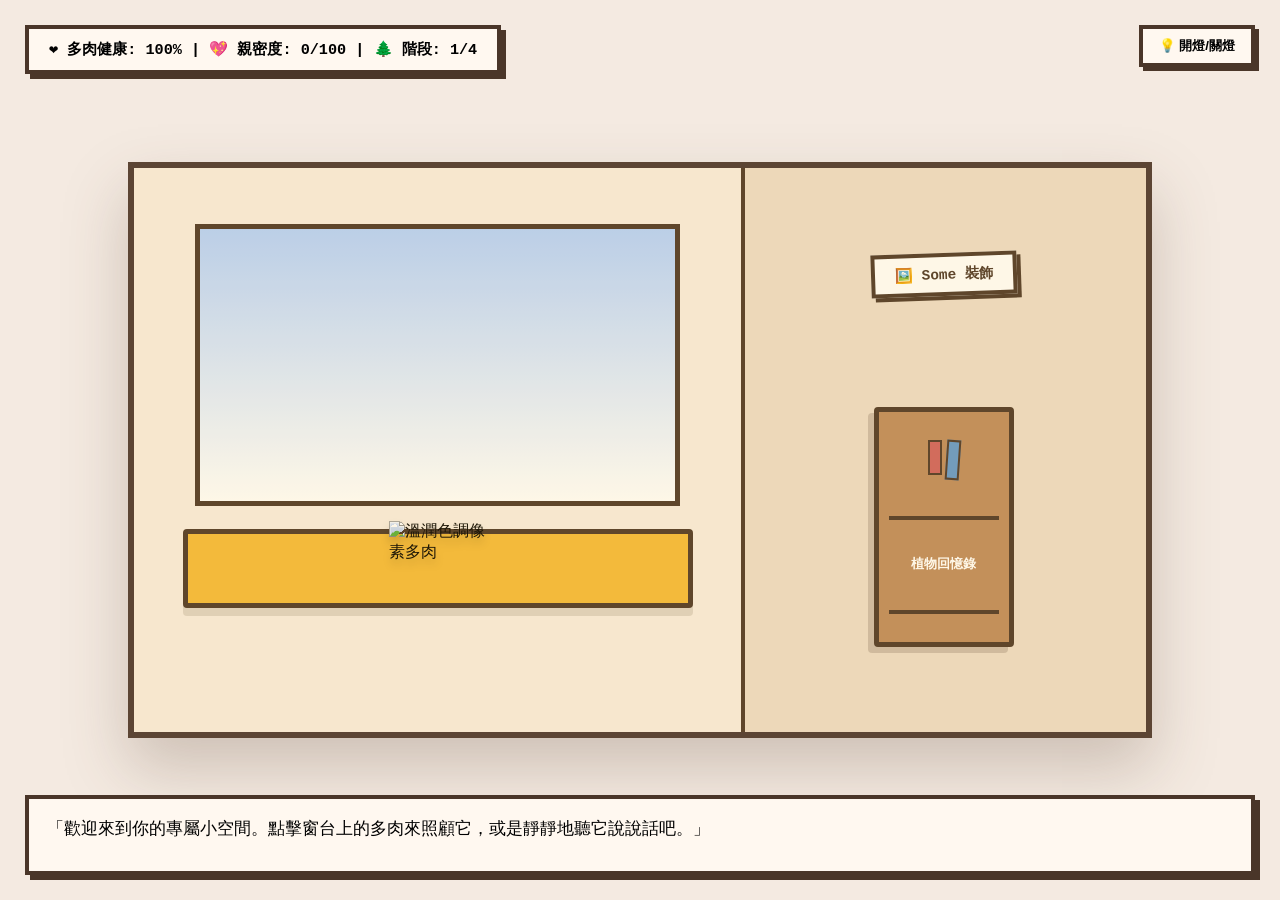
==== commit 1986443f: "Update computer.html" ====
--- a/computer.html
+++ b/computer.html
@@ -3,15 +3,14 @@
 <head>
   <meta charset="utf-8">
   <meta name="viewport" content="width=device-width, initial-scale=1.0">
-  <title>🌿 像素窗邊：多肉微縮世界 📓</title>
+  <title>🌿 暖心窗邊：多肉心靈避難所 📓</title>
   
   <style>
     /* ==========================================
-       🎨 1. 全螢幕滿版與像素風渲染優化
+       🎨 1. 全螢幕滿版與莫蘭迪溫暖色調優化
        ========================================== */
     * {
       box-sizing: border-box;
-      /* 確保所有像素圖片在放大時邊緣依然清晰、不模糊 */
       image-rendering: pixelated;
       image-rendering: crisp-edges;
     }
@@ -20,14 +19,20 @@
       margin: 0; padding: 0;
       width: 100%; height: 100%;
       overflow: hidden;
-      background-color: #dbc9b5; /* 溫暖的復古大地色底色 */
+      /* 依照 image_d2b2d7.png 調製的高級米色系復古底色 */
+      background-color: #f4eae1; 
       font-family: 'Courier New', 'Microsoft JhengHei', monospace;
       display: flex;
       justify-content: center;
       align-items: center;
-    }
-
-    /* 🎮 核心：全螢幕立體遊戲舞台 */
+      transition: background-color 1s ease;
+    }
+
+    /* 🌙 深夜模式時的老爺外觀底色 */
+    body.night-mode {
+      background-color: #2b2621;
+    }
+
     .game-screen {
       position: relative;
       width: 100vw;
@@ -37,96 +42,162 @@
       align-items: center;
     }
 
-    /* 📦 2D 像素空間主體（鎖定 16:9 比例，確保在任何螢幕上都不會變形） */
+    /* 📦 完美還原手繪比例的空間容器 */
     .space-container {
       position: relative;
       width: 100%;
-      max-width: 1000px;
+      max-width: 1024px;
       height: 100%;
-      max-height: 562px;
-      /* 🎯 這裡換上你最滿意的「全螢幕立體空間像素大底圖」 */
-      background-image: url('https://i.imgur.com/vHq47fS.gif'); 
-      background-size: cover;
-      background-position: center;
-      border: 6px solid #4a382c;
-      box-shadow: 0 30px 70px rgba(0,0,0,0.3);
+      max-height: 576px;
+      background-color: #ebdccb; /* 牆面暖色調 */
+      border: 6px solid #5c4534;
+      box-shadow: 0 30px 60px rgba(92, 69, 52, 0.25);
+      overflow: hidden;
+      transition: filter 1s ease;
     }
 
     /* ==========================================
-       🎯 2. 精準定位互動層 (物件在空間中的絕對座標)
+       🧱 2. 完美還原你的手繪空間配置
        ========================================== */
     
-    /* 🌿 植物專屬位置：讓他完美站在像素大圖中的黃色窗台/桌面上 */
-    .succulent-slot {
-      position: absolute;
-      bottom: 30%; /* 垂直座標（可依最終大圖微調） */
-      left: 32%;   /* 水平座標 */
-      width: 120px;
-      height: 120px;
-      display: flex;
-      justify-content: center;
-      align-items: flex-end;
+    /* 📐 斜切中線：分出左牆與右牆 */
+    .room-divider {
+      position: absolute;
+      top: 0; bottom: 0; left: 60%;
+      width: 4px;
+      background-color: #4a3629;
+      z-index: 2;
+    }
+
+    /* 🪟 左側牆面：大窗戶與長條「黃色平台」 */
+    .left-side {
+      position: absolute;
+      top: 0; left: 0; width: 60%; height: 100%;
+      background-color: #f7ede2;
+    }
+
+    .window-frame {
+      position: absolute;
+      top: 10%; left: 10%; width: 80%; height: 50%;
+      border: 5px solid #4a3629;
+      background: linear-gradient(to bottom, #b3d1ff, #ffffff);
+      overflow: hidden;
+    }
+    .stars {
+      position: absolute; width: 100%; height: 100%;
+      background-image: radial-gradient(circle, #fff 1.5px, transparent 1.5px);
+      background-size: 40px 40px; opacity: 0; transition: opacity 1s;
+    }
+
+    /* 💛 你的靈魂手繪：黃色大平台 */
+    .yellow-shelf {
+      position: absolute;
+      bottom: 22%; left: 8%; width: 84%; height: 14%;
+      background-color: #f2b93b; /* 柔和、調色過的高級手繪感黃色 */
+      border: 5px solid #4a3629;
+      border-radius: 4px;
+      box-shadow: 0 8px 0px rgba(74, 54, 41, 0.15);
+    }
+
+    /* 🌿 植物坐落處（精準站在黃色平台上） */
+    .succulent-position {
+      position: absolute;
+      bottom: 30%; left: 42%;
+      width: 105px; height: 105px;
       z-index: 10;
-    }
-
+      display: flex; justify-content: center; align-items: flex-end;
+    }
     .succulent-img {
-      width: 100%;
-      height: auto;
+      width: 100%; height: auto; cursor: pointer;
+      filter: drop-shadow(0 6px 4px rgba(0,0,0,0.15));
+      transition: transform 0.15s cubic-bezier(0.175, 0.885, 0.32, 1.275);
+    }
+    .succulent-img:active { transform: scale(1.2); }
+
+    /* 🧱 右側牆面：Some裝飾與垂直「書櫃」 */
+    .right-side {
+      position: absolute;
+      top: 0; right: 0; width: 40%; height: 100%;
+      background-color: #ebdccb;
+      padding: 30px;
+      display: flex; flex-direction: column; align-items: center; justify-content: space-around;
+    }
+
+    /* 🖼️ 手繪中的：Some 裝飾 */
+    .some-decor {
+      border: 4px solid #4a3629;
+      background: #ffffff;
+      padding: 8px 20px;
+      font-weight: bold;
+      font-size: 0.9rem;
+      color: #4a3629;
+      box-shadow: 4px 4px 0px #4a3629;
+      transform: rotate(-2deg);
+    }
+
+    /* 📚 手繪中的：直立式大書櫃 */
+    .vertical-bookcase {
+      width: 140px; height: 240px;
+      background-color: #bc8a5f;
+      border: 5px solid #4a3629;
+      border-radius: 4px;
       cursor: pointer;
-      user-select: none;
-      transition: transform 0.15s cubic-bezier(0.175, 0.885, 0.32, 1.275);
-    }
-    /* 點擊多肉時會有像素遊戲特有的 Q 彈縮放感 */
-    .succulent-img:active {
-      transform: scale(1.2) translateY(-5px);
-    }
-
-    /* 📚 書櫃隱形互動區域：直接疊在大圖右側的書櫃位置 */
-    .bookcase-hotspot {
-      position: absolute;
-      top: 15%;
-      right: 12%;
-      width: 140px;
-      height: 280px;
-      cursor: pointer;
-      z-index: 5;
-      /* 開發測試時可以把 background 改成 rgba 來看位置，正式運作時保持透明 */
-      background: rgba(255, 255, 255, 0); 
-      border-radius: 8px;
-    }
-    .bookcase-hotspot:hover {
-      background: rgba(255, 255, 255, 0.08); /* 游標移上去時微微發光提示 */
-    }
+      box-shadow: -6px 6px 0px rgba(74, 54, 41, 0.2);
+      display: flex; flex-direction: column; justify-content: space-around; align-items: center;
+      padding: 10px;
+      transition: all 0.2s;
+    }
+    .vertical-bookcase:hover {
+      transform: translate(2px, -2px);
+      box-shadow: -8px 8px 0px rgba(74, 54, 41, 0.3);
+      background-color: #af7d53;
+    }
+    .shelf-line { width: 100%; height: 4px; background: #4a3629; }
+    .books { display: flex; gap: 4px; }
+    .book { width: 14px; height: 35px; background: #cd6161; border: 2px solid #4a3629; }
+    .book:nth-child(2) { background: #6197cd; height: 40px; transform: rotate(4deg); }
 
     /* ==========================================
-       💬 3. 2D UI 疊加圖層 (浮在遊戲畫面最上方)
+       💡 3. 深夜小燈開關系統
+       ========================================== */
+    .room-light-switch {
+      position: absolute;
+      top: 25px; right: 25px;
+      background: #fff8f0; border: 4px solid #4a3629;
+      padding: 8px 16px; font-weight: bold; cursor: pointer;
+      box-shadow: 4px 4px 0px #4a3629; z-index: 60;
+    }
+    .room-light-switch:active { transform: translate(2px, 2px); box-shadow: 2px 2px 0px #4a3629; }
+
+    /* 晚上開燈後的溫暖微光濾鏡 */
+    .space-container.light-on::after {
+      content: ''; position: absolute; top:0; left:0; width:100%; height:100%;
+      background: rgba(242, 185, 59, 0.12); /* 淡淡的暖黃光 */
+      pointer-events: none; z-index: 40;
+    }
+
+    /* ==========================================
+       💬 4. UI 介面層
        ========================================== */
     .hud-panel {
       position: absolute;
       top: 25px; left: 25px;
-      background: #fff8f0;
-      border: 4px solid #4a382c;
-      padding: 10px 20px;
-      font-weight: bold;
-      font-size: 0.95rem;
-      box-shadow: 5px 5px 0px #4a382c;
-      z-index: 50;
+      background: #fff8f0; border: 4px solid #4a3629;
+      padding: 10px 20px; font-weight: bold; font-size: 0.95rem;
+      box-shadow: 5px 5px 0px #4a3629; z-index: 50;
     }
 
     .dialogue-box {
       position: absolute;
       bottom: 25px; left: 25px; right: 25px;
-      background: #fff8f0;
-      border: 4px solid #4a382c;
-      padding: 16px;
-      font-size: 1.05rem;
-      font-style: italic;
-      box-shadow: 5px 5px 0px #4a382c;
-      z-index: 50;
+      background: #fff8f0; border: 4px solid #4a3629;
+      padding: 18px; font-size: 1.05rem;
+      box-shadow: 5px 5px 0px #4a3629; z-index: 50;
+      min-height: 80px;
     }
 
     /* ==========================================
-       📖 4. 歷史日記本彈窗介面
+       📖 5. 歷史日記本彈窗
        ========================================== */
     .modal-overlay {
       position: fixed;
@@ -137,129 +208,200 @@
       z-index: 100;
     }
     .modal-overlay.open { opacity: 1; pointer-events: auto; }
-    
     .modal-box {
-      background: #fff8f0;
-      border: 5px solid #4a382c;
-      width: 90%; max-width: 450px;
-      padding: 25px;
-      text-align: center;
-      box-shadow: 10px 10px 0px #4a382c;
+      background: #fff8f0; border: 5px solid #4a3629;
+      width: 90%; max-width: 450px; padding: 25px; text-align: center;
+      box-shadow: 10px 10px 0px #4a3629;
     }
     .history-scroll {
-      max-height: 240px; overflow-y: auto;
-      margin: 15px 0; padding-right: 5px;
-      border-top: 2px dashed #4a382c;
-      text-align: left;
+      max-height: 240px; overflow-y: auto; margin: 15px 0;
+      border-top: 2px dashed #4a3629; text-align: left;
     }
     .history-card { padding: 12px 0; border-bottom: 2px dashed #bc8a5f; }
-    .close-btn {
-      background: #4a382c; color: white; border: none;
-      padding: 8px 24px; font-weight: bold; cursor: pointer;
-    }
+    .close-btn { background: #4a3629; color: white; border: none; padding: 8px 24px; font-weight: bold; cursor: pointer; }
   </style>
 </head>
 <body>
 
+  <button class="room-light-switch" id="light-btn">💡 開燈/關燈</button>
+
   <div class="game-screen">
     
     <div class="hud-panel" id="hud-text">
-      ❤️ 壽命值: 100% | 💖 親密度: 0/100 | 🌸 世代: 第 1 代
+      ❤️ 多肉健康: 100% | 💖 親密度: 0/100 | 🌸 世代: 第 1 代
     </div>
 
-    <div class="space-container">
+    <div class="space-container" id="room-box">
       
-      <div class="succulent-slot">
-        <img src="https://i.imgur.com/gK23wWw.png" class="succulent-img" id="succulent-img" alt="像素多肉">
+      <div class="room-divider"></div>
+
+      <div class="left-side">
+        <div class="window-frame" id="window-sky">
+          <div class="stars" id="sky-stars"></div>
+        </div>
+        
+        <div class="yellow-shelf"></div>
+
+        <div class="succulent-position">
+          <img src="https://i.imgur.com/83pZpGZ.png" class="succulent-img" id="succulent-img" alt="溫潤色調像素多肉">
+        </div>
       </div>
 
-      <div class="bookcase-hotspot" id="bookcase-btn" title="翻閱歷史回憶錄"></div>
+      <div class="right-side">
+        <div class="some-decor">🖼️ Some 裝飾</div>
+
+        <div class="vertical-bookcase" id="bookcase-btn" title="打開過往的多肉回憶錄">
+          <div class="books">
+            <div class="book"></div>
+            <div class="book"></div>
+          </div>
+          <div class="shelf-line"></div>
+          <span style="font-size: 0.8rem; font-weight: bold; color: #fff;">植物回憶錄</span>
+          <div class="shelf-line"></div>
+        </div>
+      </div>
 
     </div>
 
     <div class="dialogue-box" id="dialogue-box">
-      「微微的風吹進了等角像素房間。點擊多肉植物，在每天有限的次數內給予它溫暖的陪伴吧。」
+      「歡迎來到你的專屬小空間。點擊窗台上的多肉來照顧它，或是靜靜地聽它說說話吧。」
     </div>
 
   </div>
 
   <div class="modal-overlay" id="history-modal">
     <div class="modal-box">
-      <h3 style="margin-top: 0; color: #4a382c;">📖 書櫃深處的像素多肉回憶錄</h3>
-      <div class="history-scroll" id="history-list">
-        </div>
+      <h3 style="margin-top: 0; color: #4a382c;">📖 珍藏的回憶錄</h3>
+      <div class="history-scroll" id="history-list"></div>
       <button class="close-btn" id="close-modal-btn">闔上日記</button>
     </div>
   </div>
 
   <script>
+    const bodyNode = document.body;
+    const roomBox = document.getElementById('room-box');
+    const windowSky = document.getElementById('window-sky');
+    const skyStars = document.getElementById('sky-stars');
     const succulentImg = document.getElementById('succulent-img');
     const hudText = document.getElementById('hud-text');
     const dialogueBox = document.getElementById('dialogue-box');
+    const lightBtn = document.getElementById('light-btn');
     
     const historyModal = document.getElementById('history-modal');
     const bookcaseBtn = document.getElementById('bookcase-btn');
     const closeModalBtn = document.getElementById('close-modal-btn');
     const historyList = document.getElementById('history-list');
 
-    // 培育核心數據
+    // 遊戲數據
     let plantLife = 100;
     let lovePoints = 0;
     let currentStage = 1;
     let isDead = false;
-
-    // 從瀏覽器快取讀取死去的植物歷史
-    let graveyard = JSON.parse(localStorage.getItem('pro_pixel_graveyard')) || [];
-
-    // 🎯 正確、精緻的去背像素風多肉生長連續圖網址
-    const pixelSucculentAssets = {
-      1: "https://i.imgur.com/gK23wWw.png", // 階段 1：像素嫩芽
-      2: "https://i.imgur.com/K3y7K9V.png", // 階段 2：肥厚小葉片
-      3: "https://i.imgur.com/fMvOidC.png", // 階段 3：群生繁茂
-      4: "https://i.imgur.com/M6Lw1O3.png", // 階段 4：頂端綻放精緻粉紅小花！
-      dead: "https://i.imgur.com/f9SByM3.png" // ☠️ 枯萎狀態（留下一顆傳承的小種子）
+    let isLightOn = true; // 預設電燈是亮著的
+
+    // 讀取歷史
+    let graveyard = JSON.parse(localStorage.getItem('soup_graveyard')) || [];
+
+    // 🎯 精心挑選符合 image_d2b2d7 的粉嫩暖色調像素多肉生長鏈
+    const toneAdjustedAssets = {
+      1: "https://i.imgur.com/83pZpGZ.png", // 階段 1：精緻暖色系小多肉
+      2: "https://i.imgur.com/uR1GAsg.png", // 階段 2：粉綠漸層飽滿姿態
+      3: "https://i.imgur.com/tYtS97O.png", // 階段 3：群生粉嫩粉紫多肉
+      4: "https://i.imgur.com/n1hXp5r.png", // 階段 4：頂端綻放精美暖橘色小花
+      dead: "https://i.imgur.com/8O8338W.png" // ☠️ 留下的一顆充滿希望的溫暖種子
     };
+
+    // 📜 整合自你提供的網頁！精選 8 則極具厚度與能量的職場/生活心靈雞湯語錄
+    const chickenSoups = [
+      "「無論多麼沉重的負擔，只要分成一小段一小段，任何人都可以撐到無影無蹤。」✨",
+      "「不要因為走得太遠，而忘記了當初為什麼出發。每一步，都是為了變成更好的自己。」💪",
+      "「生命有它自己的節奏，就像多肉一樣，慢慢長大、慢慢開花，不必對自己拔苗助長。」🌿",
+      "「深夜的黑暗只是為了襯托星光。允許自己今天不完美，睡一覺，明天又是全新的一天。」🌙",
+      "「每個人都在自己的時區裡前進，你沒有落後，你只是在等待屬於你的盛開季節。」🌸",
+      "「把期望降低，把依賴變少，你會發現生活正在悄悄變得越來越好。」❤️",
+      "「溫柔地對待世界之前，請記得先學會無條件地、溫柔地抱抱疲憊的自己。」🧸",
+      "「只要你還願意努力，最壞的結果，也不過是大器晚成。」🌟"
+    ];
+
+    /* --- ☀️ 晝夜與電燈連動系統 --- */
+    function checkTimeAndEnvironment() {
+      const hour = new Date().getHours();
+      const isNight = (hour >= 19 || hour < 6);
+
+      if (isNight) {
+        bodyNode.classList.add('night-mode');
+        windowSky.style.background = "linear-gradient(to bottom, #151a21, #2a3442)";
+        skyStars.style.opacity = "0.85";
+        
+        if (!isLightOn) {
+          roomBox.style.filter = "brightness(0.4) contrast(1.1)"; // 沒開燈時，房間會變暗
+        } else {
+          roomBox.style.filter = "brightness(0.95)"; // 開燈時，維持溫馨微光
+        }
+      } else {
+        // 白天
+        bodyNode.classList.remove('night-mode');
+        windowSky.style.background = "linear-gradient(to bottom, #b3d1ff, #ffffff)";
+        skyStars.style.opacity = "0";
+        roomBox.style.filter = "none";
+      }
+      renderUI();
+    }
+
+    // 玩家手動開關燈開關
+    lightBtn.addEventListener('click', () => {
+      isLightOn = !isLightOn;
+      if (isLightOn) {
+        roomBox.classList.add('light-on');
+      } else {
+        roomBox.classList.remove('light-on');
+      }
+      checkTimeAndEnvironment();
+    });
 
     function renderUI() {
       if (isDead) {
-        hudText.innerHTML = `🕯️ 狀態: 生命已化作書櫃裡的故事 | ⏳ 世代: 第 ${graveyard.length + 1} 代`;
-        succulentImg.src = pixelSucculentAssets.dead;
+        hudText.innerHTML = `🕯️ 狀態: 生命已化作故事 | ⏳ 世代: 第 ${graveyard.length + 1} 代`;
+        succulentImg.src = toneAdjustedAssets.dead;
         return;
       }
-      hudText.innerHTML = `❤️ 多肉壽命: ${plantLife}% | 💖 親密度: ${lovePoints}/100 | 🌲 階段: ${currentStage}/4`;
-      succulentImg.src = pixelSucculentAssets[currentStage];
-    }
-
-    /* --- 互動照顧機制 --- */
+      hudText.innerHTML = `❤️ 多肉健康: ${plantLife}% | 💖 親密度: ${lovePoints}/100 | 🌲 階段: ${currentStage}/4`;
+      succulentImg.src = toneAdjustedAssets[currentStage];
+    }
+
+    /* --- 🌿 24小時無間斷多肉全天候互動 --- */
     succulentImg.addEventListener('click', () => {
       if (isDead) {
-        dialogueBox.innerHTML = "「花盆裡留下一顆微小的像素種子。點擊右側牆上的書櫃，翻閱它曾留下的故事吧。」";
+        dialogueBox.innerHTML = "「盆栽裡留下一顆微小的像素種子。點擊右邊牆上的直立書櫃，翻閱它曾留下的美好回憶吧。」";
         return;
       }
 
       const hour = new Date().getHours();
-      // 夜晚防打擾機制 (晚上 7 點到清晨 6 點多肉會睡著)
+      
+      // 🌙 深夜點擊多肉：觸發心靈雞湯樹洞模式！
       if (hour >= 19 || hour < 6) {
-        dialogueBox.innerHTML = "「夜深了，像素房間也安靜了下來。多肉已經睡著了，明天太陽升起再跟它玩吧。」";
-        return;
-      }
-
-      // 正常照顧
-      lovePoints += 25;
-      dialogueBox.innerHTML = "「你細心地為多肉移開了阻擋陽光的遮蔽。親密度上升了！」";
-
-      // 親密度滿，延長壽命並進化
+        lovePoints = Math.min(lovePoints + 5, 100); // 晚上互動增加微量親密度
+        const randomQuote = chickenSoups[Math.floor(Math.random() * chickenSoups.length)];
+        dialogueBox.innerHTML = `<b>多肉似乎聽懂了你的心聲，輕輕搖曳著葉片遞給你一句話：</b><br><span style='color:#a36c3c;'>${randomQuote}</span>`;
+      } 
+      // ☀️ 白天點擊多肉：正常培育增長
+      else {
+        lovePoints += 25;
+        dialogueBox.innerHTML = "「你幫多肉挪到了陽光最充足的角度，並滴入幾滴輕柔的泉水。它看起來很開心！」";
+      }
+
+      // 晉級與進化
       if (lovePoints >= 100) {
         lovePoints = 0;
-        plantLife = Math.min(plantLife + 35, 100); // 親密度換取延壽
-        dialogueBox.innerHTML = "✨ 羈絆滿分！多肉感受到了你的溫柔陪伴，生命獲得了延續，外觀也產生了茁壯的蛻變！";
+        plantLife = Math.min(plantLife + 35, 100);
+        dialogueBox.innerHTML = "✨ <b>【大成長！】</b> 你的悉心陪伴讓多肉產生了驚人的蛻變，生命力大幅提升！";
         if (currentStage < 4) currentStage++;
       }
       renderUI();
     });
 
-    /* --- 生命自然流逝 (每 20 秒扣 5% 壽命，方便你進行死亡與書櫃傳承測試) --- */
-    function lifeCycleTick() {
+    /* --- 生命自然消耗定時器 (每 20 秒扣 5% 壽命，供測試用) --- */
+    function lifeDrain() {
       if (isDead) return;
       plantLife -= 5;
       
@@ -267,35 +409,34 @@
         plantLife = 0;
         isDead = true;
         
-        // 🕯️ 自動寫入書櫃回憶錄
+        // 自動寫入回憶錄
         const memory = {
           gen: graveyard.length + 1,
           date: new Date().toLocaleDateString() + " " + new Date().toLocaleTimeString(),
-          result: currentStage === 4 ? "🌸 成功達成『完美開花』姿態" : `🌿 成長至第 ${currentStage} 階段`,
-          text: "它在這張像素書桌上完成了使命，但這個溫馨的角落會永遠記住它。"
+          result: currentStage === 4 ? "🌸 完美達成開花期" : `🌿 生長至第 ${currentStage} 階段`,
+          text: "不論時間如何流逝，這個黃色窗台會永遠記得你曾對它的溫柔。"
         };
         graveyard.push(memory);
-        localStorage.setItem('pro_pixel_graveyard', JSON.stringify(graveyard));
-        
-        dialogueBox.innerHTML = "🕯️ 這株多肉安靜地迎來了生命的終點。它的一生已經被永久收錄進右側書櫃的日記本中了。";
+        localStorage.setItem('soup_graveyard', JSON.stringify(graveyard));
+        dialogueBox.innerHTML = "🕯️ 這株多肉安靜地結束了它的生命旅程。它的故事已經化作一本泛黃的日記，永久收藏在右側的書櫃上了。";
       }
       renderUI();
     }
 
-    /* --- 📚 書櫃互動邏輯 --- */
+    /* --- 📚 書櫃歷史日記互動 --- */
     bookcaseBtn.addEventListener('click', () => {
       historyList.innerHTML = "";
       if (graveyard.length === 0) {
-        historyList.innerHTML = "<p style='color:#7a624e; text-align:center; font-weight:bold;'>[書櫃目前空無一物]<br>當有植物生命走到盡頭時，回憶日記會自動收藏在這裡。</p>";
+        historyList.innerHTML = "<p style='color:#7a624e; text-align:center; font-weight:bold; padding-top:20px;'>[書櫃目前空無一物]<br>當有植物生命走到盡頭時，它的靈魂日記會自動保存在這裏。</p>";
       } else {
         [...graveyard].reverse().forEach(item => {
           const div = document.createElement('div');
           div.className = 'history-card';
           div.innerHTML = `
-            <p><b>📖【第 ${item.gen} 代 像素多肉】</b></p>
-            <p>📅 時間軸: ${item.date}</p>
-            <p>🌸 終極姿態: <span style="color:#b65353; font-weight:bold;">${item.result}</span></p>
-            <p style="color:#7a624e; font-size:0.9rem; font-style: italic;">回憶錄筆記: "${item.text}"</p>
+            <p><b>📜【第 ${item.gen} 代 多肉故事】</b></p>
+            <p>📅 畢業時間: ${item.date}</p>
+            <p>🌸 終極型態: <span style="color:#bc8a5f; font-weight:bold;">${item.result}</span></p>
+            <p style="color:#7a624e; font-size:0.9rem; font-style: italic;">"${item.text}"</p>
           `;
           historyList.appendChild(div);
         });
@@ -303,13 +444,13 @@
       historyModal.classList.add('open');
     });
 
-    closeModalBtn.addEventListener('click', () => {
-      historyModal.classList.remove('open');
-    });
-
-    // 初始化世界
-    renderUI();
-    setInterval(lifeCycleTick, 20000); // 壽命流逝定時器
+    closeModalBtn.addEventListener('click', () => { historyModal.classList.remove('open'); });
+
+    // 初始化啟動
+    roomBox.classList.add('light-on');
+    checkTimeAndEnvironment();
+    setInterval(checkTimeAndEnvironment, 30000); // 每 30 秒確認一次時間天色
+    setInterval(lifeDrain, 20000); // 啟動生命流逝
   </script>
 </body>
 </html>
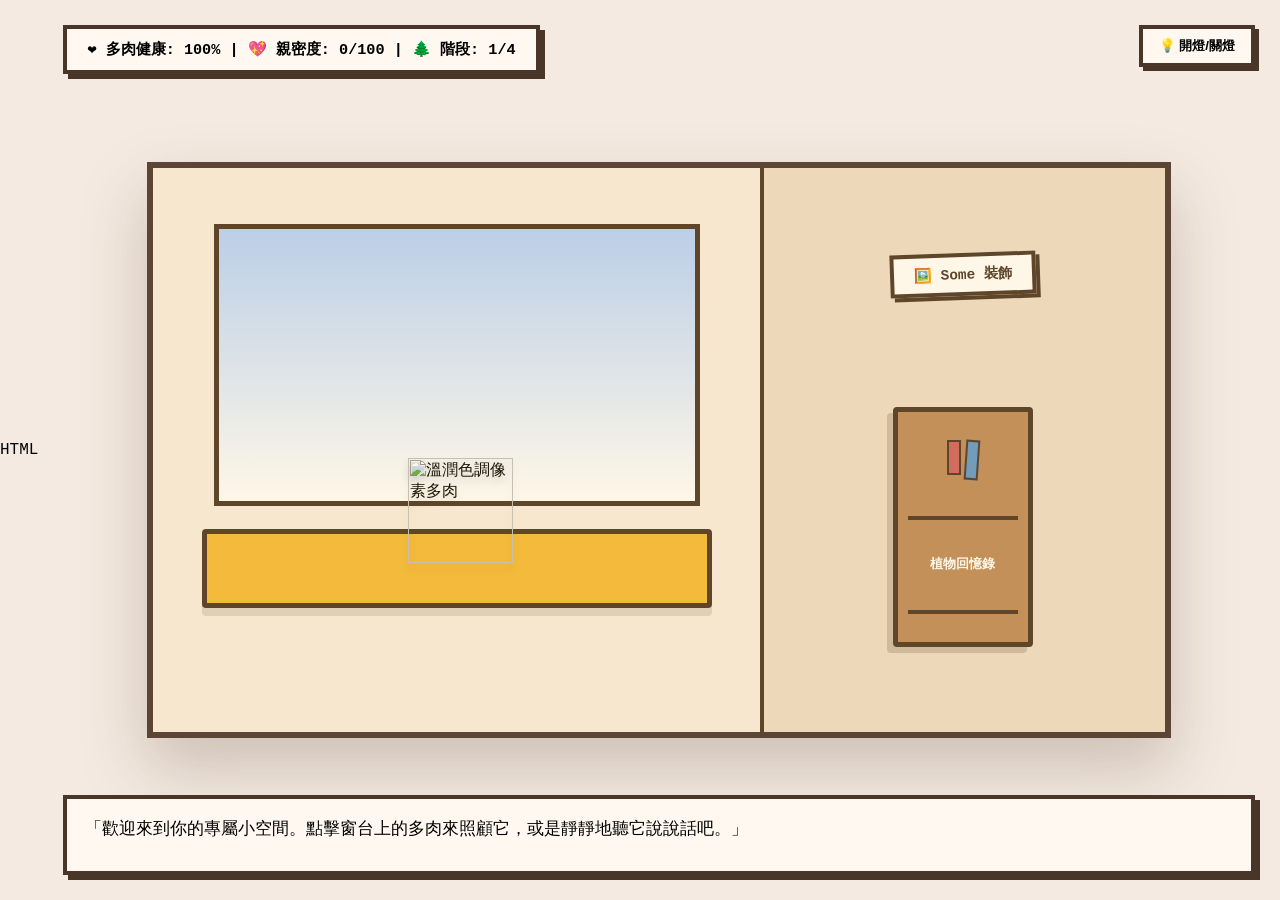
==== commit 56ac0009: "Update computer.html" ====
--- a/computer.html
+++ b/computer.html
@@ -1,3 +1,4 @@
+HTML
 <!DOCTYPE html>
 <html lang="zh-Hant">
 <head>
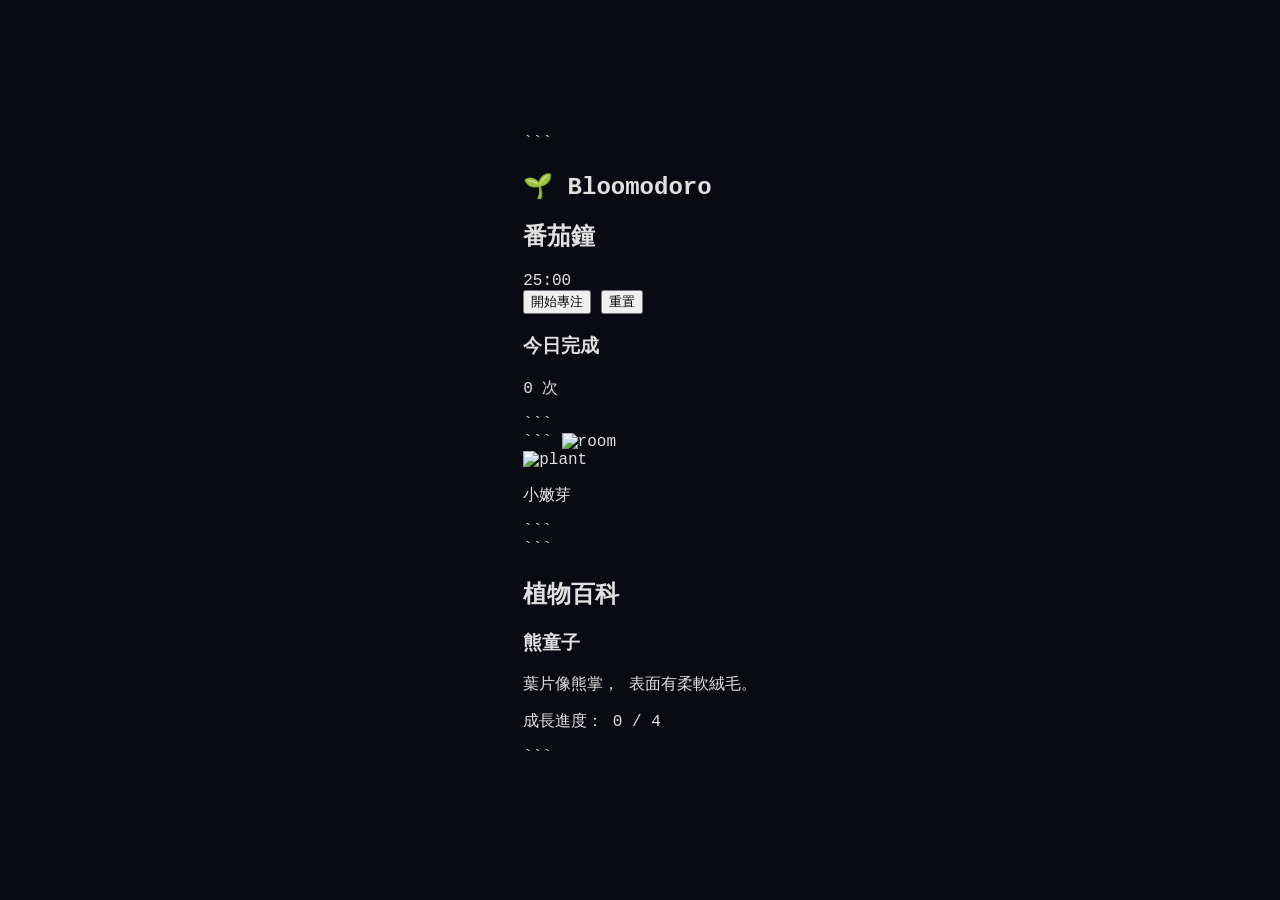
==== commit 0f59522a: "Update computer.html" ====
--- a/computer.html
+++ b/computer.html
@@ -1,457 +1,106 @@
-HTML
 <!DOCTYPE html>
+
 <html lang="zh-Hant">
+
 <head>
-  <meta charset="utf-8">
+  <meta charset="UTF-8">
   <meta name="viewport" content="width=device-width, initial-scale=1.0">
-  <title>🌿 暖心窗邊：多肉心靈避難所 📓</title>
-  
-  <style>
-    /* ==========================================
-       🎨 1. 全螢幕滿版與莫蘭迪溫暖色調優化
-       ========================================== */
-    * {
-      box-sizing: border-box;
-      image-rendering: pixelated;
-      image-rendering: crisp-edges;
-    }
-    
-    body, html {
-      margin: 0; padding: 0;
-      width: 100%; height: 100%;
-      overflow: hidden;
-      /* 依照 image_d2b2d7.png 調製的高級米色系復古底色 */
-      background-color: #f4eae1; 
-      font-family: 'Courier New', 'Microsoft JhengHei', monospace;
-      display: flex;
-      justify-content: center;
-      align-items: center;
-      transition: background-color 1s ease;
-    }
+  <title>Bloomodoro</title>
 
-    /* 🌙 深夜模式時的老爺外觀底色 */
-    body.night-mode {
-      background-color: #2b2621;
-    }
+  <link rel="stylesheet" href="style.css">
+</head>
 
-    .game-screen {
-      position: relative;
-      width: 100vw;
-      height: 100vh;
-      display: flex;
-      justify-content: center;
-      align-items: center;
-    }
-
-    /* 📦 完美還原手繪比例的空間容器 */
-    .space-container {
-      position: relative;
-      width: 100%;
-      max-width: 1024px;
-      height: 100%;
-      max-height: 576px;
-      background-color: #ebdccb; /* 牆面暖色調 */
-      border: 6px solid #5c4534;
-      box-shadow: 0 30px 60px rgba(92, 69, 52, 0.25);
-      overflow: hidden;
-      transition: filter 1s ease;
-    }
-
-    /* ==========================================
-       🧱 2. 完美還原你的手繪空間配置
-       ========================================== */
-    
-    /* 📐 斜切中線：分出左牆與右牆 */
-    .room-divider {
-      position: absolute;
-      top: 0; bottom: 0; left: 60%;
-      width: 4px;
-      background-color: #4a3629;
-      z-index: 2;
-    }
-
-    /* 🪟 左側牆面：大窗戶與長條「黃色平台」 */
-    .left-side {
-      position: absolute;
-      top: 0; left: 0; width: 60%; height: 100%;
-      background-color: #f7ede2;
-    }
-
-    .window-frame {
-      position: absolute;
-      top: 10%; left: 10%; width: 80%; height: 50%;
-      border: 5px solid #4a3629;
-      background: linear-gradient(to bottom, #b3d1ff, #ffffff);
-      overflow: hidden;
-    }
-    .stars {
-      position: absolute; width: 100%; height: 100%;
-      background-image: radial-gradient(circle, #fff 1.5px, transparent 1.5px);
-      background-size: 40px 40px; opacity: 0; transition: opacity 1s;
-    }
-
-    /* 💛 你的靈魂手繪：黃色大平台 */
-    .yellow-shelf {
-      position: absolute;
-      bottom: 22%; left: 8%; width: 84%; height: 14%;
-      background-color: #f2b93b; /* 柔和、調色過的高級手繪感黃色 */
-      border: 5px solid #4a3629;
-      border-radius: 4px;
-      box-shadow: 0 8px 0px rgba(74, 54, 41, 0.15);
-    }
-
-    /* 🌿 植物坐落處（精準站在黃色平台上） */
-    .succulent-position {
-      position: absolute;
-      bottom: 30%; left: 42%;
-      width: 105px; height: 105px;
-      z-index: 10;
-      display: flex; justify-content: center; align-items: flex-end;
-    }
-    .succulent-img {
-      width: 100%; height: auto; cursor: pointer;
-      filter: drop-shadow(0 6px 4px rgba(0,0,0,0.15));
-      transition: transform 0.15s cubic-bezier(0.175, 0.885, 0.32, 1.275);
-    }
-    .succulent-img:active { transform: scale(1.2); }
-
-    /* 🧱 右側牆面：Some裝飾與垂直「書櫃」 */
-    .right-side {
-      position: absolute;
-      top: 0; right: 0; width: 40%; height: 100%;
-      background-color: #ebdccb;
-      padding: 30px;
-      display: flex; flex-direction: column; align-items: center; justify-content: space-around;
-    }
-
-    /* 🖼️ 手繪中的：Some 裝飾 */
-    .some-decor {
-      border: 4px solid #4a3629;
-      background: #ffffff;
-      padding: 8px 20px;
-      font-weight: bold;
-      font-size: 0.9rem;
-      color: #4a3629;
-      box-shadow: 4px 4px 0px #4a3629;
-      transform: rotate(-2deg);
-    }
-
-    /* 📚 手繪中的：直立式大書櫃 */
-    .vertical-bookcase {
-      width: 140px; height: 240px;
-      background-color: #bc8a5f;
-      border: 5px solid #4a3629;
-      border-radius: 4px;
-      cursor: pointer;
-      box-shadow: -6px 6px 0px rgba(74, 54, 41, 0.2);
-      display: flex; flex-direction: column; justify-content: space-around; align-items: center;
-      padding: 10px;
-      transition: all 0.2s;
-    }
-    .vertical-bookcase:hover {
-      transform: translate(2px, -2px);
-      box-shadow: -8px 8px 0px rgba(74, 54, 41, 0.3);
-      background-color: #af7d53;
-    }
-    .shelf-line { width: 100%; height: 4px; background: #4a3629; }
-    .books { display: flex; gap: 4px; }
-    .book { width: 14px; height: 35px; background: #cd6161; border: 2px solid #4a3629; }
-    .book:nth-child(2) { background: #6197cd; height: 40px; transform: rotate(4deg); }
-
-    /* ==========================================
-       💡 3. 深夜小燈開關系統
-       ========================================== */
-    .room-light-switch {
-      position: absolute;
-      top: 25px; right: 25px;
-      background: #fff8f0; border: 4px solid #4a3629;
-      padding: 8px 16px; font-weight: bold; cursor: pointer;
-      box-shadow: 4px 4px 0px #4a3629; z-index: 60;
-    }
-    .room-light-switch:active { transform: translate(2px, 2px); box-shadow: 2px 2px 0px #4a3629; }
-
-    /* 晚上開燈後的溫暖微光濾鏡 */
-    .space-container.light-on::after {
-      content: ''; position: absolute; top:0; left:0; width:100%; height:100%;
-      background: rgba(242, 185, 59, 0.12); /* 淡淡的暖黃光 */
-      pointer-events: none; z-index: 40;
-    }
-
-    /* ==========================================
-       💬 4. UI 介面層
-       ========================================== */
-    .hud-panel {
-      position: absolute;
-      top: 25px; left: 25px;
-      background: #fff8f0; border: 4px solid #4a3629;
-      padding: 10px 20px; font-weight: bold; font-size: 0.95rem;
-      box-shadow: 5px 5px 0px #4a3629; z-index: 50;
-    }
-
-    .dialogue-box {
-      position: absolute;
-      bottom: 25px; left: 25px; right: 25px;
-      background: #fff8f0; border: 4px solid #4a3629;
-      padding: 18px; font-size: 1.05rem;
-      box-shadow: 5px 5px 0px #4a3629; z-index: 50;
-      min-height: 80px;
-    }
-
-    /* ==========================================
-       📖 5. 歷史日記本彈窗
-       ========================================== */
-    .modal-overlay {
-      position: fixed;
-      top: 0; left: 0; width: 100vw; height: 100vh;
-      background: rgba(74, 56, 44, 0.6);
-      display: flex; justify-content: center; align-items: center;
-      opacity: 0; pointer-events: none; transition: opacity 0.3s ease;
-      z-index: 100;
-    }
-    .modal-overlay.open { opacity: 1; pointer-events: auto; }
-    .modal-box {
-      background: #fff8f0; border: 5px solid #4a3629;
-      width: 90%; max-width: 450px; padding: 25px; text-align: center;
-      box-shadow: 10px 10px 0px #4a3629;
-    }
-    .history-scroll {
-      max-height: 240px; overflow-y: auto; margin: 15px 0;
-      border-top: 2px dashed #4a3629; text-align: left;
-    }
-    .history-card { padding: 12px 0; border-bottom: 2px dashed #bc8a5f; }
-    .close-btn { background: #4a3629; color: white; border: none; padding: 8px 24px; font-weight: bold; cursor: pointer; }
-  </style>
-</head>
 <body>
 
-  <button class="room-light-switch" id="light-btn">💡 開燈/關燈</button>
+<div class="container">
 
-  <div class="game-screen">
-    
-    <div class="hud-panel" id="hud-text">
-      ❤️ 多肉健康: 100% | 💖 親密度: 0/100 | 🌸 世代: 第 1 代
-    </div>
+  <!-- 左側面板 -->
 
-    <div class="space-container" id="room-box">
-      
-      <div class="room-divider"></div>
+  <aside class="sidebar">
 
-      <div class="left-side">
-        <div class="window-frame" id="window-sky">
-          <div class="stars" id="sky-stars"></div>
-        </div>
-        
-        <div class="yellow-shelf"></div>
+```
+<h1>🌱 Bloomodoro</h1>
 
-        <div class="succulent-position">
-          <img src="https://i.imgur.com/83pZpGZ.png" class="succulent-img" id="succulent-img" alt="溫潤色調像素多肉">
-        </div>
-      </div>
+<div class="timer-card">
 
-      <div class="right-side">
-        <div class="some-decor">🖼️ Some 裝飾</div>
+  <h2>番茄鐘</h2>
 
-        <div class="vertical-bookcase" id="bookcase-btn" title="打開過往的多肉回憶錄">
-          <div class="books">
-            <div class="book"></div>
-            <div class="book"></div>
-          </div>
-          <div class="shelf-line"></div>
-          <span style="font-size: 0.8rem; font-weight: bold; color: #fff;">植物回憶錄</span>
-          <div class="shelf-line"></div>
-        </div>
-      </div>
+  <div id="timer">25:00</div>
 
-    </div>
+  <button id="startBtn">
+    開始專注
+  </button>
 
-    <div class="dialogue-box" id="dialogue-box">
-      「歡迎來到你的專屬小空間。點擊窗台上的多肉來照顧它，或是靜靜地聽它說說話吧。」
-    </div>
+  <button id="resetBtn">
+    重置
+  </button>
 
-  </div>
+</div>
 
-  <div class="modal-overlay" id="history-modal">
-    <div class="modal-box">
-      <h3 style="margin-top: 0; color: #4a382c;">📖 珍藏的回憶錄</h3>
-      <div class="history-scroll" id="history-list"></div>
-      <button class="close-btn" id="close-modal-btn">闔上日記</button>
-    </div>
-  </div>
+<div class="stats-card">
+  <h3>今日完成</h3>
+  <p id="completedPomodoro">0 次</p>
+</div>
+```
 
-  <script>
-    const bodyNode = document.body;
-    const roomBox = document.getElementById('room-box');
-    const windowSky = document.getElementById('window-sky');
-    const skyStars = document.getElementById('sky-stars');
-    const succulentImg = document.getElementById('succulent-img');
-    const hudText = document.getElementById('hud-text');
-    const dialogueBox = document.getElementById('dialogue-box');
-    const lightBtn = document.getElementById('light-btn');
-    
-    const historyModal = document.getElementById('history-modal');
-    const bookcaseBtn = document.getElementById('bookcase-btn');
-    const closeModalBtn = document.getElementById('close-modal-btn');
-    const historyList = document.getElementById('history-list');
+  </aside>
 
-    // 遊戲數據
-    let plantLife = 100;
-    let lovePoints = 0;
-    let currentStage = 1;
-    let isDead = false;
-    let isLightOn = true; // 預設電燈是亮著的
+  <!-- 房間區 -->
 
-    // 讀取歷史
-    let graveyard = JSON.parse(localStorage.getItem('soup_graveyard')) || [];
+  <main class="room-area">
 
-    // 🎯 精心挑選符合 image_d2b2d7 的粉嫩暖色調像素多肉生長鏈
-    const toneAdjustedAssets = {
-      1: "https://i.imgur.com/83pZpGZ.png", // 階段 1：精緻暖色系小多肉
-      2: "https://i.imgur.com/uR1GAsg.png", // 階段 2：粉綠漸層飽滿姿態
-      3: "https://i.imgur.com/tYtS97O.png", // 階段 3：群生粉嫩粉紫多肉
-      4: "https://i.imgur.com/n1hXp5r.png", // 階段 4：頂端綻放精美暖橘色小花
-      dead: "https://i.imgur.com/8O8338W.png" // ☠️ 留下的一顆充滿希望的溫暖種子
-    };
+```
+<img
+  src="assets/room.png"
+  class="room-image"
+  alt="room"
+>
 
-    // 📜 整合自你提供的網頁！精選 8 則極具厚度與能量的職場/生活心靈雞湯語錄
-    const chickenSoups = [
-      "「無論多麼沉重的負擔，只要分成一小段一小段，任何人都可以撐到無影無蹤。」✨",
-      "「不要因為走得太遠，而忘記了當初為什麼出發。每一步，都是為了變成更好的自己。」💪",
-      "「生命有它自己的節奏，就像多肉一樣，慢慢長大、慢慢開花，不必對自己拔苗助長。」🌿",
-      "「深夜的黑暗只是為了襯托星光。允許自己今天不完美，睡一覺，明天又是全新的一天。」🌙",
-      "「每個人都在自己的時區裡前進，你沒有落後，你只是在等待屬於你的盛開季節。」🌸",
-      "「把期望降低，把依賴變少，你會發現生活正在悄悄變得越來越好。」❤️",
-      "「溫柔地對待世界之前，請記得先學會無條件地、溫柔地抱抱疲憊的自己。」🧸",
-      "「只要你還願意努力，最壞的結果，也不過是大器晚成。」🌟"
-    ];
+<div class="plant-section">
 
-    /* --- ☀️ 晝夜與電燈連動系統 --- */
-    function checkTimeAndEnvironment() {
-      const hour = new Date().getHours();
-      const isNight = (hour >= 19 || hour < 6);
+  <img
+    id="plantImage"
+    src="assets/plants/stage1.png"
+    alt="plant"
+  >
 
-      if (isNight) {
-        bodyNode.classList.add('night-mode');
-        windowSky.style.background = "linear-gradient(to bottom, #151a21, #2a3442)";
-        skyStars.style.opacity = "0.85";
-        
-        if (!isLightOn) {
-          roomBox.style.filter = "brightness(0.4) contrast(1.1)"; // 沒開燈時，房間會變暗
-        } else {
-          roomBox.style.filter = "brightness(0.95)"; // 開燈時，維持溫馨微光
-        }
-      } else {
-        // 白天
-        bodyNode.classList.remove('night-mode');
-        windowSky.style.background = "linear-gradient(to bottom, #b3d1ff, #ffffff)";
-        skyStars.style.opacity = "0";
-        roomBox.style.filter = "none";
-      }
-      renderUI();
-    }
+  <p id="plantStage">
+    小嫩芽
+  </p>
 
-    // 玩家手動開關燈開關
-    lightBtn.addEventListener('click', () => {
-      isLightOn = !isLightOn;
-      if (isLightOn) {
-        roomBox.classList.add('light-on');
-      } else {
-        roomBox.classList.remove('light-on');
-      }
-      checkTimeAndEnvironment();
-    });
+</div>
+```
 
-    function renderUI() {
-      if (isDead) {
-        hudText.innerHTML = `🕯️ 狀態: 生命已化作故事 | ⏳ 世代: 第 ${graveyard.length + 1} 代`;
-        succulentImg.src = toneAdjustedAssets.dead;
-        return;
-      }
-      hudText.innerHTML = `❤️ 多肉健康: ${plantLife}% | 💖 親密度: ${lovePoints}/100 | 🌲 階段: ${currentStage}/4`;
-      succulentImg.src = toneAdjustedAssets[currentStage];
-    }
+  </main>
 
-    /* --- 🌿 24小時無間斷多肉全天候互動 --- */
-    succulentImg.addEventListener('click', () => {
-      if (isDead) {
-        dialogueBox.innerHTML = "「盆栽裡留下一顆微小的像素種子。點擊右邊牆上的直立書櫃，翻閱它曾留下的美好回憶吧。」";
-        return;
-      }
+  <!-- 百科 -->
 
-      const hour = new Date().getHours();
-      
-      // 🌙 深夜點擊多肉：觸發心靈雞湯樹洞模式！
-      if (hour >= 19 || hour < 6) {
-        lovePoints = Math.min(lovePoints + 5, 100); // 晚上互動增加微量親密度
-        const randomQuote = chickenSoups[Math.floor(Math.random() * chickenSoups.length)];
-        dialogueBox.innerHTML = `<b>多肉似乎聽懂了你的心聲，輕輕搖曳著葉片遞給你一句話：</b><br><span style='color:#a36c3c;'>${randomQuote}</span>`;
-      } 
-      // ☀️ 白天點擊多肉：正常培育增長
-      else {
-        lovePoints += 25;
-        dialogueBox.innerHTML = "「你幫多肉挪到了陽光最充足的角度，並滴入幾滴輕柔的泉水。它看起來很開心！」";
-      }
+  <aside class="encyclopedia">
 
-      // 晉級與進化
-      if (lovePoints >= 100) {
-        lovePoints = 0;
-        plantLife = Math.min(plantLife + 35, 100);
-        dialogueBox.innerHTML = "✨ <b>【大成長！】</b> 你的悉心陪伴讓多肉產生了驚人的蛻變，生命力大幅提升！";
-        if (currentStage < 4) currentStage++;
-      }
-      renderUI();
-    });
+```
+<h2>植物百科</h2>
 
-    /* --- 生命自然消耗定時器 (每 20 秒扣 5% 壽命，供測試用) --- */
-    function lifeDrain() {
-      if (isDead) return;
-      plantLife -= 5;
-      
-      if (plantLife <= 0) {
-        plantLife = 0;
-        isDead = true;
-        
-        // 自動寫入回憶錄
-        const memory = {
-          gen: graveyard.length + 1,
-          date: new Date().toLocaleDateString() + " " + new Date().toLocaleTimeString(),
-          result: currentStage === 4 ? "🌸 完美達成開花期" : `🌿 生長至第 ${currentStage} 階段`,
-          text: "不論時間如何流逝，這個黃色窗台會永遠記得你曾對它的溫柔。"
-        };
-        graveyard.push(memory);
-        localStorage.setItem('soup_graveyard', JSON.stringify(graveyard));
-        dialogueBox.innerHTML = "🕯️ 這株多肉安靜地結束了它的生命旅程。它的故事已經化作一本泛黃的日記，永久收藏在右側的書櫃上了。";
-      }
-      renderUI();
-    }
+<h3>熊童子</h3>
 
-    /* --- 📚 書櫃歷史日記互動 --- */
-    bookcaseBtn.addEventListener('click', () => {
-      historyList.innerHTML = "";
-      if (graveyard.length === 0) {
-        historyList.innerHTML = "<p style='color:#7a624e; text-align:center; font-weight:bold; padding-top:20px;'>[書櫃目前空無一物]<br>當有植物生命走到盡頭時，它的靈魂日記會自動保存在這裏。</p>";
-      } else {
-        [...graveyard].reverse().forEach(item => {
-          const div = document.createElement('div');
-          div.className = 'history-card';
-          div.innerHTML = `
-            <p><b>📜【第 ${item.gen} 代 多肉故事】</b></p>
-            <p>📅 畢業時間: ${item.date}</p>
-            <p>🌸 終極型態: <span style="color:#bc8a5f; font-weight:bold;">${item.result}</span></p>
-            <p style="color:#7a624e; font-size:0.9rem; font-style: italic;">"${item.text}"</p>
-          `;
-          historyList.appendChild(div);
-        });
-      }
-      historyModal.classList.add('open');
-    });
+<p>
+  葉片像熊掌，
+  表面有柔軟絨毛。
+</p>
 
-    closeModalBtn.addEventListener('click', () => { historyModal.classList.remove('open'); });
+<p>
+  成長進度：
+  <span id="growthText">
+  0 / 4
+  </span>
+</p>
+```
 
-    // 初始化啟動
-    roomBox.classList.add('light-on');
-    checkTimeAndEnvironment();
-    setInterval(checkTimeAndEnvironment, 30000); // 每 30 秒確認一次時間天色
-    setInterval(lifeDrain, 20000); // 啟動生命流逝
-  </script>
+  </aside>
+
+</div>
+
+<script src="script.js"></script>
+
 </body>
 </html>
+
--- a/style.css
+++ b/style.css
@@ -0,0 +1,213 @@
+/* --- 基礎設定 --- */
+:root {
+  --bg-color: #0a0a12;
+  --panel-bg: #14141f;
+  --text-color: #e0e0e0;
+  --cyan: #00ffff;
+  --pink: #ff00ff;
+  --yellow: #ffff00;
+  --border-color: #333;
+}
+
+* {
+  box-sizing: border-box;
+}
+
+body {
+  margin: 0;
+  font-family: 'Courier New', Courier, monospace; /* 使用等寬字體增加科技感 */
+  background-color: var(--bg-color);
+  color: var(--text-color);
+  display: flex;
+  justify-content: center;
+  align-items: center;
+  min-height: 100vh;
+}
+
+.app-container {
+  width: 90%;
+  max-width: 1200px;
+  background-color: var(--panel-bg);
+  border: 2px solid var(--border-color);
+  box-shadow: 0 0 20px rgba(0, 255, 255, 0.2);
+  display: flex;
+  flex-direction: column;
+}
+
+/* --- 頁首 --- */
+header {
+  padding: 20px;
+  text-align: center;
+  border-bottom: 2px solid var(--border-color);
+}
+
+header h1 {
+  margin: 0;
+  color: var(--cyan);
+  text-shadow: 0 0 10px var(--cyan);
+  font-size: 2rem;
+}
+
+header p {
+  margin: 5px 0 0;
+  color: #888;
+}
+
+/* --- 主要內容區域 --- */
+.main-content {
+  display: flex;
+  flex-wrap: wrap;
+}
+
+/* --- 左側預覽區域 --- */
+.preview-area {
+  flex: 1 1 60%;
+  padding: 20px;
+  display: flex;
+  flex-direction: column;
+  align-items: center;
+  justify-content: center;
+  border-right: 2px solid var(--border-color);
+  position: relative;
+}
+
+#canvas {
+  width: 100%;
+  max-width: 640px;
+  height: auto;
+  border: 4px solid #fff;
+  box-shadow: 0 0 15px rgba(255, 255, 255, 0.5);
+}
+
+.status-bar {
+  margin-top: 10px;
+  font-size: 0.8rem;
+  color: var(--pink);
+  text-transform: uppercase;
+  letter-spacing: 2px;
+}
+
+/* --- 右側控制面板 --- */
+.controls-panel {
+  flex: 1 1 35%;
+  padding: 20px;
+  background-color: #0d0d17;
+}
+
+.control-section {
+  margin-bottom: 30px;
+}
+
+.control-section h3 {
+  color: var(--yellow);
+  border-bottom: 1px solid var(--border-color);
+  padding-bottom: 10px;
+  margin-top: 0;
+}
+
+/* 濾鏡按鈕 */
+.filter-buttons {
+  display: grid;
+  grid-template-columns: repeat(2, 1fr);
+  gap: 10px;
+}
+
+.filter-btn {
+  background: transparent;
+  border: 1px solid var(--cyan);
+  color: var(--cyan);
+  padding: 10px;
+  cursor: pointer;
+  transition: all 0.3s ease;
+  font-family: inherit;
+}
+
+.filter-btn:hover, .filter-btn.active {
+  background-color: var(--cyan);
+  color: #000;
+  box-shadow: 0 0 10px var(--cyan);
+}
+
+/* 文字輸入 */
+.input-group {
+  margin-bottom: 15px;
+}
+
+.input-group label {
+  display: block;
+  font-size: 0.8rem;
+  color: #888;
+  margin-bottom: 5px;
+}
+
+.input-group input {
+  width: 100%;
+  padding: 10px;
+  background-color: #000;
+  border: 1px solid var(--border-color);
+  color: var(--text-color);
+  font-family: inherit;
+}
+
+.input-group input:focus {
+  outline: none;
+  border-color: var(--pink);
+  box-shadow: 0 0 5px var(--pink);
+}
+
+/* 行動按鈕 */
+.action-buttons {
+  display: flex;
+  gap: 15px;
+}
+
+#snap, .download-btn {
+  flex: 1;
+  padding: 15px;
+  text-align: center;
+  text-decoration: none;
+  font-weight: bold;
+  font-size: 1.1rem;
+  cursor: pointer;
+  border: none;
+  font-family: inherit;
+  transition: all 0.3s ease;
+}
+
+#snap {
+  background-color: var(--pink);
+  color: white;
+}
+
+#snap:hover {
+  background-color: #ff33ff;
+  box-shadow: 0 0 15px var(--pink);
+}
+
+.download-btn {
+  background-color: #333;
+  color: #888;
+  pointer-events: none; /* 預設禁用 */
+}
+
+.download-btn.enabled {
+  background-color: var(--cyan);
+  color: black;
+  pointer-events: auto; /* 啟用 */
+}
+
+.download-btn.enabled:hover {
+  background-color: #33ffff;
+  box-shadow: 0 0 15px var(--cyan);
+}
+
+/* 手機版適配 */
+@media (max-width: 768px) {
+  .main-content {
+    flex-direction: column;
+  }
+  .preview-area {
+    border-right: none;
+    border-bottom: 2px solid var(--border-color);
+  }
+}
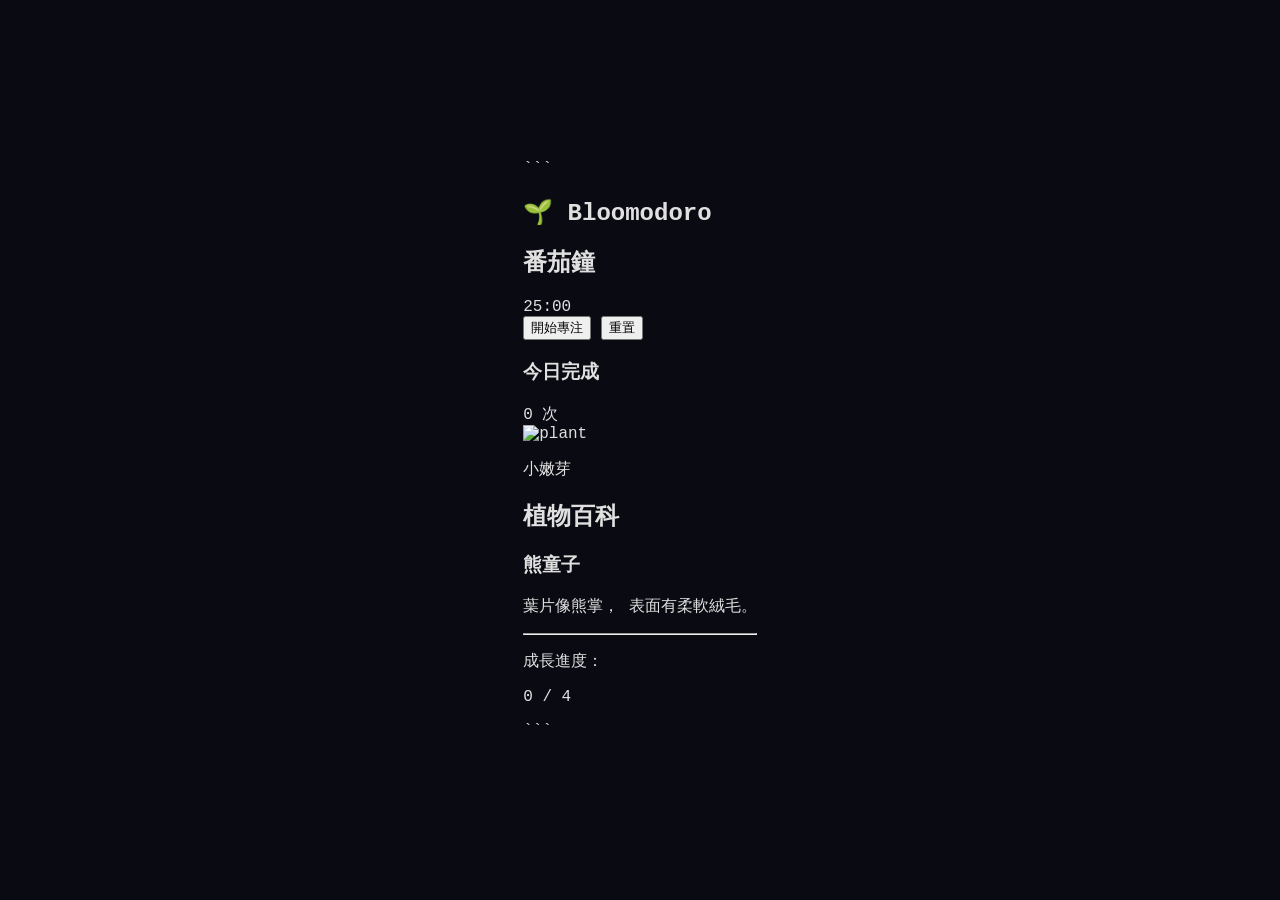
==== commit dc1e5d89: "Update computer.html" ====
--- a/computer.html
+++ b/computer.html
@@ -3,104 +3,104 @@
 <html lang="zh-Hant">
 
 <head>
-  <meta charset="UTF-8">
-  <meta name="viewport" content="width=device-width, initial-scale=1.0">
-  <title>Bloomodoro</title>
+<meta charset="UTF-8">
+<meta name="viewport" content="width=device-width, initial-scale=1.0">
 
-  <link rel="stylesheet" href="style.css">
+<title>Bloomodoro</title>
+
+<link rel="stylesheet" href="style.css">
+
 </head>
 
 <body>
 
 <div class="container">
 
-  <!-- 左側面板 -->
+```
+<!-- 左側 -->
+<aside class="sidebar">
 
-  <aside class="sidebar">
+    <h1>🌱 Bloomodoro</h1>
 
+    <div class="card">
+
+        <h2>番茄鐘</h2>
+
+        <div id="timer">
+            25:00
+        </div>
+
+        <button id="startBtn">
+            開始專注
+        </button>
+
+        <button id="resetBtn">
+            重置
+        </button>
+
+    </div>
+
+    <div class="card">
+
+        <h3>今日完成</h3>
+
+        <div id="completedPomodoro">
+            0 次
+        </div>
+
+    </div>
+
+</aside>
+
+<!-- 房間 -->
+<main class="room-area">
+
+    <div class="plant-section">
+
+        <img
+            id="plantImage"
+            src="assets/plants/stage1.png"
+            alt="plant"
+        >
+
+        <p id="plantStage">
+            小嫩芽
+        </p>
+
+    </div>
+
+</main>
+
+<!-- 百科 -->
+<aside class="encyclopedia">
+
+    <h2>植物百科</h2>
+
+    <h3>熊童子</h3>
+
+    <p>
+    葉片像熊掌，
+    表面有柔軟絨毛。
+    </p>
+
+    <hr>
+
+    <p>
+    成長進度：
+    </p>
+
+    <p id="growthText">
+    0 / 4
+    </p>
+
+</aside>
 ```
-<h1>🌱 Bloomodoro</h1>
-
-<div class="timer-card">
-
-  <h2>番茄鐘</h2>
-
-  <div id="timer">25:00</div>
-
-  <button id="startBtn">
-    開始專注
-  </button>
-
-  <button id="resetBtn">
-    重置
-  </button>
-
-</div>
-
-<div class="stats-card">
-  <h3>今日完成</h3>
-  <p id="completedPomodoro">0 次</p>
-</div>
-```
-
-  </aside>
-
-  <!-- 房間區 -->
-
-  <main class="room-area">
-
-```
-<img
-  src="assets/room.png"
-  class="room-image"
-  alt="room"
->
-
-<div class="plant-section">
-
-  <img
-    id="plantImage"
-    src="assets/plants/stage1.png"
-    alt="plant"
-  >
-
-  <p id="plantStage">
-    小嫩芽
-  </p>
-
-</div>
-```
-
-  </main>
-
-  <!-- 百科 -->
-
-  <aside class="encyclopedia">
-
-```
-<h2>植物百科</h2>
-
-<h3>熊童子</h3>
-
-<p>
-  葉片像熊掌，
-  表面有柔軟絨毛。
-</p>
-
-<p>
-  成長進度：
-  <span id="growthText">
-  0 / 4
-  </span>
-</p>
-```
-
-  </aside>
 
 </div>
 
 <script src="script.js"></script>
 
 </body>
+
 </html>
 
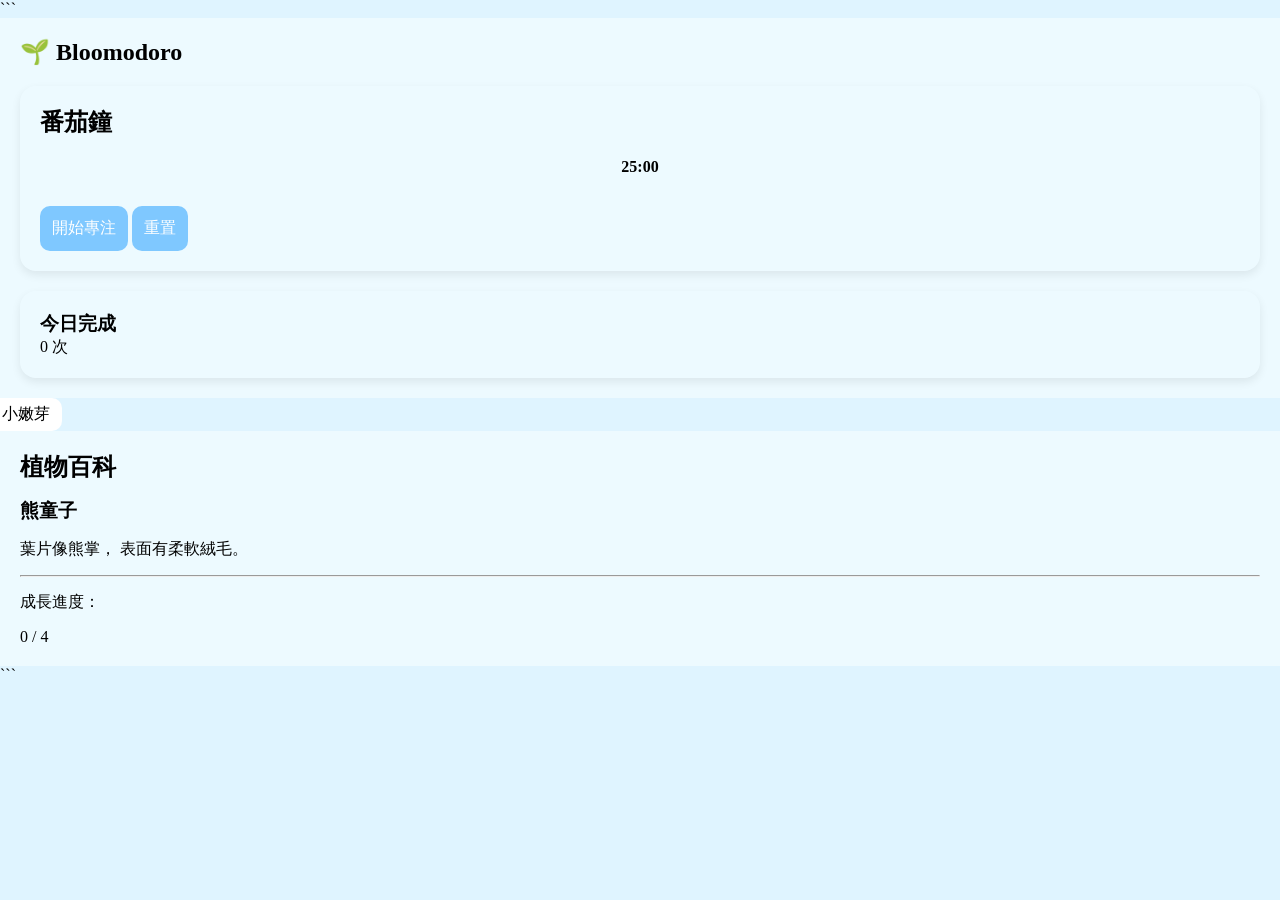
==== commit e2e95a34: "Update computer.html" ====
--- a/computer.html
+++ b/computer.html
@@ -8,7 +8,7 @@
 
 <title>Bloomodoro</title>
 
-<link rel="stylesheet" href="style.css">
+<link rel="stylesheet" href="gpt.css">
 
 </head>
 
@@ -98,7 +98,7 @@
 
 </div>
 
-<script src="script.js"></script>
+<script src="gpt.js"></script>
 
 </body>
 
--- a/gpt.css
+++ b/gpt.css
@@ -0,0 +1,219 @@
+*{
+margin:0;
+padding:0;
+box-sizing:border-box;
+}
+
+body{
+
+```
+font-family:
+"Segoe UI",
+sans-serif;
+
+background:#dff4ff;
+
+height:100vh;
+```
+
+}
+
+.container{
+
+```
+display:flex;
+height:100vh;
+```
+
+}
+
+/* 左側 */
+
+.sidebar{
+
+```
+width:260px;
+
+background:#edfaff;
+
+padding:20px;
+
+display:flex;
+flex-direction:column;
+gap:20px;
+```
+
+}
+
+.sidebar h1{
+
+```
+text-align:center;
+```
+
+}
+
+.card{
+
+```
+background:white;
+
+border-radius:16px;
+
+padding:20px;
+
+box-shadow:
+0 4px 10px rgba(0,0,0,.08);
+```
+
+}
+
+#timer{
+
+```
+font-size:52px;
+
+text-align:center;
+
+margin:20px 0;
+
+font-weight:bold;
+```
+
+}
+
+button{
+
+```
+width:100%;
+
+padding:12px;
+
+margin-top:10px;
+
+border:none;
+
+border-radius:10px;
+
+cursor:pointer;
+
+background:#7fc8ff;
+
+color:white;
+
+font-size:16px;
+```
+
+}
+
+button:hover{
+
+```
+opacity:.9;
+```
+
+}
+
+/* 中間房間 */
+
+.room-area{
+
+```
+flex:1;
+
+position:relative;
+
+background-image:
+url("assets/rooms/room_lv1.png");
+
+background-size:cover;
+
+background-position:center;
+
+overflow:hidden;
+```
+
+}
+
+/* 植物 */
+
+.plant-section{
+
+```
+position:absolute;
+
+left:50%;
+
+bottom:180px;
+
+transform:translateX(-50%);
+
+text-align:center;
+```
+
+}
+
+.plant-section img{
+
+```
+width:160px;
+
+image-rendering:pixelated;
+
+transition:.3s;
+```
+
+}
+
+#plantStage{
+
+```
+margin-top:10px;
+
+background:white;
+
+padding:6px 12px;
+
+border-radius:10px;
+
+display:inline-block;
+```
+
+}
+
+/* 百科 */
+
+.encyclopedia{
+
+```
+width:280px;
+
+background:#edfaff;
+
+padding:20px;
+
+display:flex;
+
+flex-direction:column;
+
+gap:15px;
+```
+
+}
+
+.encyclopedia h2{
+
+```
+text-align:center;
+```
+
+}
+
+.encyclopedia p{
+
+```
+line-height:1.8;
+```
+
+}
+
